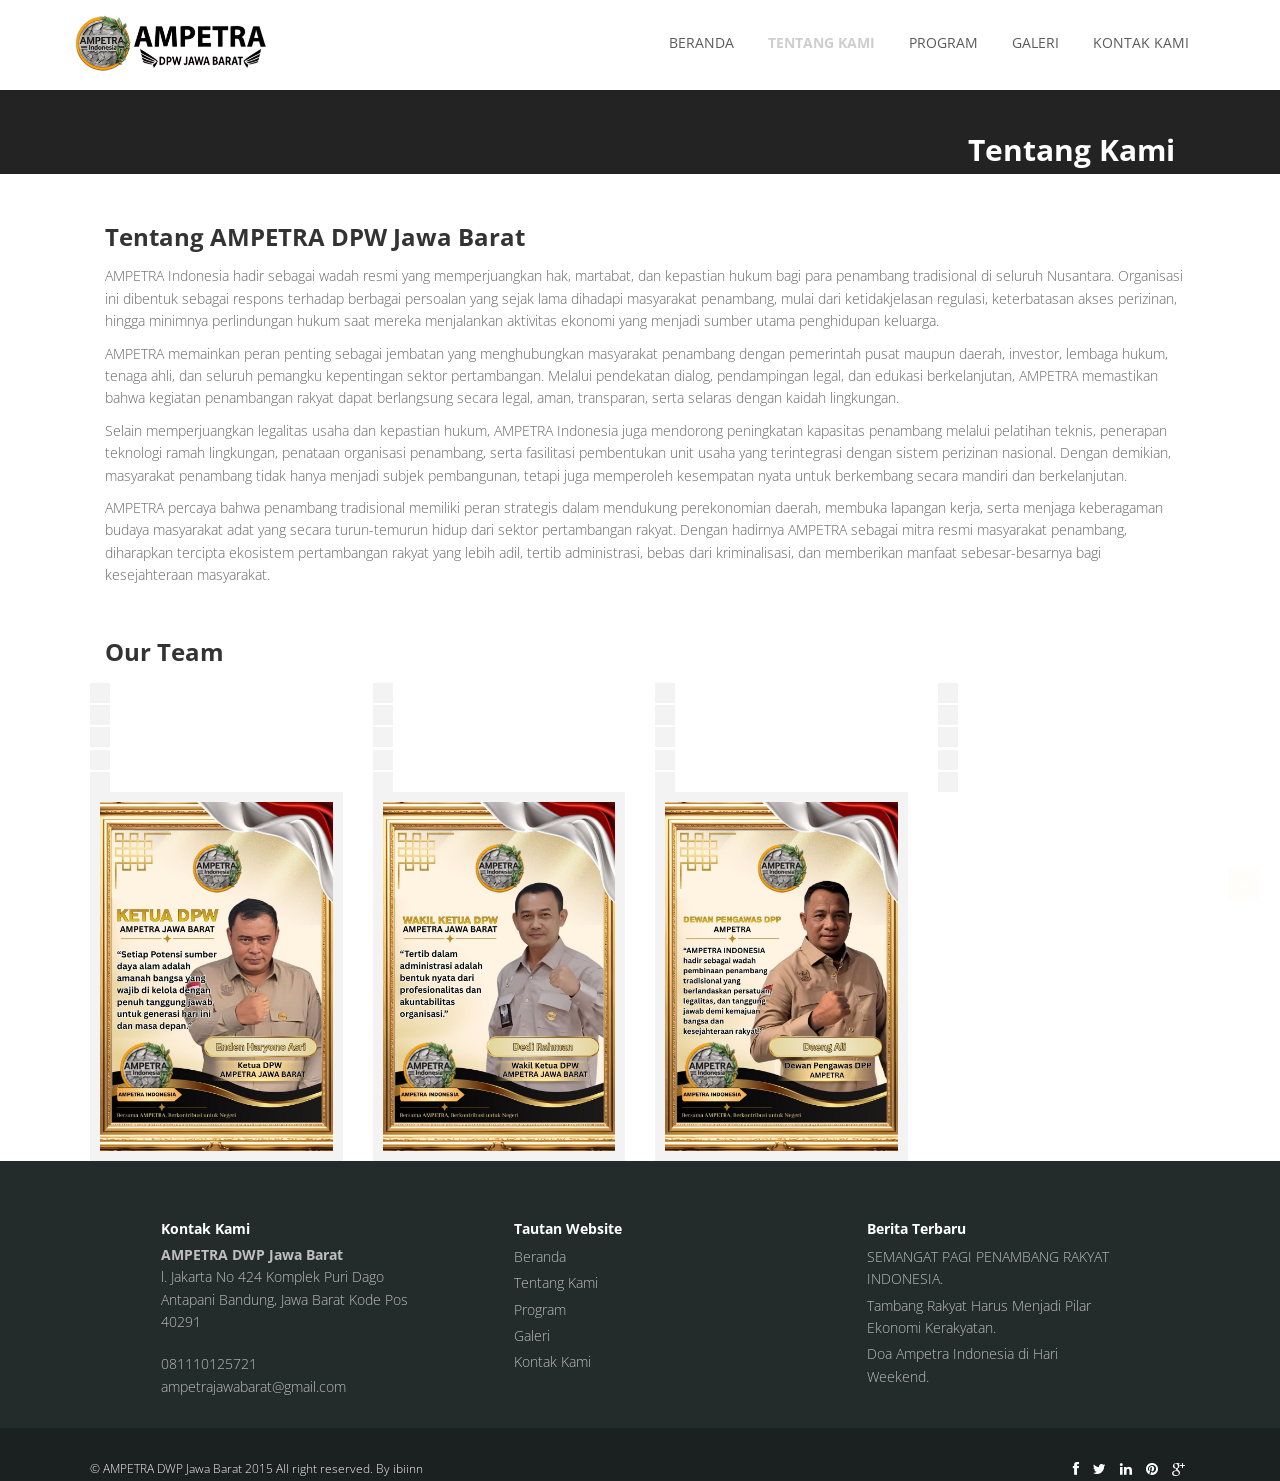
==== about.html @ cda8c980 "tes2" ====
<!DOCTYPE html>
<html lang="en">
<head>
<meta charset="utf-8">
<title>Tentang Kami - AMPETRA DPW Jawa Barat</title>
<meta name="viewport" content="width=device-width, initial-scale=1.0" />
<meta name="description" content="Profil, visi, misi, dan sejarah AMPETRA DPW Jawa Barat.">
<!-- css -->
<link rel="icon" type="image/png" href="img/logoHTML.png">
<link href="css/bootstrap.min.css" rel="stylesheet" />
<link href="css/fancybox/jquery.fancybox.css" rel="stylesheet">
<link href="css/jcarousel.css" rel="stylesheet" />
<link href="css/flexslider.css" rel="stylesheet" />
<link href="css/style.css" rel="stylesheet" />
 
<!-- HTML5 shim, for IE6-8 support of HTML5 elements -->
<!--[if lt IE 9]>
      <script src="http://html5shim.googlecode.com/svn/trunk/html5.js"></script>
    <![endif]-->

</head>
<body>
<div id="wrapper">

	<!-- start header -->
		<header>
        <div class="navbar navbar-default navbar-static-top">
            <div class="container">
                <div class="navbar-header">
                    <button type="button" class="navbar-toggle" data-toggle="collapse" data-target=".navbar-collapse">
                        <span class="icon-bar"></span>
                        <span class="icon-bar"></span>
                        <span class="icon-bar"></span>
                    </button>
                  <a class="navbar-brand" href="index.html"><img src="img/logo.png" class="logo" alt="logo"/></a>
                </div>
                <div class="navbar-collapse collapse ">
                    <ul class="nav navbar-nav">
                        <li><a href="index.html">Beranda</a></li> 
						<li class="active"><a href="about.html">Tentang Kami</a></li>
						<li><a href="services.html">Program</a></li>
                        <li><a href="portfolio.html">Galeri</a></li>
                        <li><a href="contact.html">Kontak Kami</a></li>
                    </ul>
                </div>
            </div>
        </div>
	</header><!-- end header -->
	<section id="inner-headline">
	<div class="container">
		<div class="row">
			<div class="col-lg-12">
				<h2 class="pageTitle">Tentang Kami</h2>
			</div>
		</div>
	</div>
	</section>
	<section id="content">
	<div class="container">
					
					<div class="about">
					
						<div class="row"> 
							<div class="col-md-12">
								<div class="about-logo">
									<h3>Tentang AMPETRA DPW Jawa Barat<span class="color"></span></h3>
									<p>AMPETRA Indonesia hadir sebagai wadah resmi yang memperjuangkan hak, martabat, dan kepastian hukum bagi para penambang tradisional di seluruh Nusantara. Organisasi ini dibentuk sebagai respons terhadap berbagai persoalan yang sejak lama dihadapi masyarakat penambang, mulai dari ketidakjelasan regulasi, keterbatasan akses perizinan, hingga minimnya perlindungan hukum saat mereka menjalankan aktivitas ekonomi yang menjadi sumber utama penghidupan keluarga.</p>
                                    <p>AMPETRA memainkan peran penting sebagai jembatan yang menghubungkan masyarakat penambang dengan pemerintah pusat maupun daerah, investor, lembaga hukum, tenaga ahli, dan seluruh pemangku kepentingan sektor pertambangan. Melalui pendekatan dialog, pendampingan legal, dan edukasi berkelanjutan, AMPETRA memastikan bahwa kegiatan penambangan rakyat dapat berlangsung secara legal, aman, transparan, serta selaras dengan kaidah lingkungan.</p>
									<p>Selain memperjuangkan legalitas usaha dan kepastian hukum, AMPETRA Indonesia juga mendorong peningkatan kapasitas penambang melalui pelatihan teknis, penerapan teknologi ramah lingkungan, penataan organisasi penambang, serta fasilitasi pembentukan unit usaha yang terintegrasi dengan sistem perizinan nasional. Dengan demikian, masyarakat penambang tidak hanya menjadi subjek pembangunan, tetapi juga memperoleh kesempatan nyata untuk berkembang secara mandiri dan berkelanjutan.</p>
                                    <p>AMPETRA percaya bahwa penambang tradisional memiliki peran strategis dalam mendukung perekonomian daerah, membuka lapangan kerja, serta menjaga keberagaman budaya masyarakat adat yang secara turun-temurun hidup dari sektor pertambangan rakyat. Dengan hadirnya AMPETRA sebagai mitra resmi masyarakat penambang, diharapkan tercipta ekosistem pertambangan rakyat yang lebih adil, tertib administrasi, bebas dari kriminalisasi, dan memberikan manfaat sebesar-besarnya bagi kesejahteraan masyarakat.</p>
									<br>
									<h3 class="">Our Team</h3>
							</div>
						</div>
						
						<hr>
						<br> 						
						 
						<br>
						<!-- Our Team starts -->
				
						<!-- Heading -->
						<div class="block-heading-six">
							
						</div>
						<br>
						
						<!-- Our team starts -->
						
						<div>
							<div class="row">
								<div class="col-md-3 col-sm-6">
									<!-- Team Member -->
									<div class="team-member">
										<!-- Image -->
										<img decoding="async" src="https://ampetra-indonesia.com/wp-content/uploads/2026/05/Pimpinan-DPP-AMPETRA-INDONESIA-1.jpeg" alt="">
									</div>
								</div>
								<div class="col-md-3 col-sm-6">
									<!-- Team Member -->
									<div class="team-member">
										<!-- Image -->
										<img decoding="async" src="https://ampetra-indonesia.com/wp-content/uploads/2026/05/Pimpinan-DPP-AMPETRA-INDONESIA-2.jpeg" alt="">
									</div>
								</div>
								<div class="col-md-3 col-sm-6">
									<!-- Team Member -->
									<div class="team-member">
										<!-- Image -->
										<img decoding="async" src="https://ampetra-indonesia.com/wp-content/uploads/2026/05/Pimpinan-DPP-AMPETRA-INDONESIA-4.jpeg" alt="">
									</div>
								</div>
								<div class="col-md-3 col-sm-6">
									<!-- Team Member -->
									<div class="team-member">
										<!-- Image -->
										<img decoding="async" src="https://ampetra-indonesia.com/wp-content/uploads/2026/05/Pimpinan-DPP-AMPETRA-INDONESIA-5.jpeg" alt="">
									</div>
								</div>
								<div class="col-md-3 col-sm-6">
									<!-- Team Member -->
									<div class="team-member">
										<!-- Image -->
										<img decoding="async" src="https://ampetra-indonesia.com/wp-content/uploads/2026/05/Pimpinan-DPP-AMPETRA-INDONESIA-5.jpeg" alt="">

									</div>
								</div>
								<div class="col-md-3 col-sm-6">
									<!-- Team Member -->
									<div class="team-member">
										<!-- Image -->
										<img decoding="async" src="https://ampetra-indonesia.com/wp-content/uploads/2026/05/Pimpinan-DPP-AMPETRA-INDONESIA-6.jpeg" alt="">

									</div>
								</div>
								<div class="col-md-3 col-sm-6">
									<!-- Team Member -->
									<div class="team-member">
										<!-- Image -->
										<img decoding="async" src="https://ampetra-indonesia.com/wp-content/uploads/2026/05/Pimpinan-DPP-AMPETRA-INDONESIA-7.jpeg" alt="">
									</div>
								</div>
								<div class="col-md-3 col-sm-6">
									<!-- Team Member -->
									<div class="team-member">
										<!-- Image -->
										<img decoding="async" src="https://ampetra-indonesia.com/wp-content/uploads/2026/05/Pimpinan-DPP-AMPETRA-INDONESIA-8.jpeg" alt="">

									</div>
								</div>
								<div class="col-md-3 col-sm-6">
									<!-- Team Member -->
									<div class="team-member">
										<!-- Image -->
										<img decoding="async" src="https://ampetra-indonesia.com/wp-content/uploads/2026/05/Pimpinan-DPP-AMPETRA-INDONESIA-9.jpeg" alt="">

									</div>
								</div>
								<div class="col-md-3 col-sm-6">
									<!-- Team Member -->
									<div class="team-member">
										<!-- Image -->
										<img decoding="async" src="https://ampetra-indonesia.com/wp-content/uploads/2026/05/Pimpinan-DPP-AMPETRA-INDONESIA-10.jpeg" alt="">

									</div>
								</div>
								<div class="col-md-3 col-sm-6">
									<!-- Team Member -->
									<div class="team-member">
										<!-- Image -->
										<img decoding="async" src="https://ampetra-indonesia.com/wp-content/uploads/2026/05/Pimpinan-DPP-AMPETRA-INDONESIA-11.jpeg" alt="">

									</div>
								</div>
								<div class="col-md-3 col-sm-6">
									<!-- Team Member -->
									<div class="team-member">
										<!-- Image -->
										<img decoding="async" src="https://ampetra-indonesia.com/wp-content/uploads/2026/05/Pimpinan-DPP-AMPETRA-INDONESIA-12.jpeg" alt="">

									</div>
								</div>
								<div class="col-md-3 col-sm-6">
									<!-- Team Member -->
									<div class="team-member">
										<!-- Image -->
										<img decoding="async" src="https://ampetra-indonesia.com/wp-content/uploads/2026/05/Pimpinan-DPP-AMPETRA-INDONESIA-13.jpeg" alt="">

									</div>
								</div>
								<div class="col-md-3 col-sm-6">
									<!-- Team Member -->
									<div class="team-member">
										<!-- Image -->
										<img decoding="async" src="https://ampetra-indonesia.com/wp-content/uploads/2026/05/Pimpinan-DPP-AMPETRA-INDONESIA-14.jpeg" alt="">

									</div>
								</div>
								<div class="col-md-3 col-sm-6">
									<!-- Team Member -->
									<div class="team-member">
										<!-- Image -->
										<img decoding="async" src="https://ampetra-indonesia.com/wp-content/uploads/2026/05/Pimpinan-DPP-AMPETRA-INDONESIA-15.jpeg" alt="">

									</div>
								</div>
								<div class="col-md-3 col-sm-6">
									<!-- Team Member -->
									<div class="team-member">
										<!-- Image -->
										<img decoding="async" src="https://ampetra-indonesia.com/wp-content/uploads/2026/05/Pimpinan-DPP-AMPETRA-INDONESIA-16.jpeg" alt="">

									</div>
								</div>
								<div class="col-md-3 col-sm-6">
									<!-- Team Member -->
									<div class="team-member">
										<!-- Image -->
										<img decoding="async" src="https://ampetra-indonesia.com/wp-content/uploads/2026/05/Pimpinan-DPP-AMPETRA-INDONESIA-17.jpeg" alt="">

									</div>
								</div>
								<div class="col-md-3 col-sm-6">
									<!-- Team Member -->
									<div class="team-member">
										<!-- Image -->
										<img decoding="async" src="https://ampetra-indonesia.com/wp-content/uploads/2026/05/Pimpinan-DPP-AMPETRA-INDONESIA-18.jpeg" alt="">

									</div>
								</div>
								<div class="col-md-3 col-sm-6">
									<!-- Team Member -->
									<div class="team-member">
										<!-- Image -->
										<img decoding="async" src="https://ampetra-indonesia.com/wp-content/uploads/2026/05/Pimpinan-DPP-AMPETRA-INDONESIA-19.jpeg" alt="">

									</div>
								</div>
								<div class="col-md-3 col-sm-6">
									<!-- Team Member -->
									<div class="team-member">
										<!-- Image -->
										<img decoding="async" src="https://ampetra-indonesia.com/wp-content/uploads/2026/05/Pimpinan-DPP-AMPETRA-INDONESIA-20.jpeg" alt="">

									</div>
								</div>
								<div class="col-md-3 col-sm-6">
									<!-- Team Member -->
									<div class="team-member">
										<!-- Image -->
										<img class="img-responsive" src="img/struktur1.jpg" alt="">
									</div>
								</div>
								<div class="col-md-3 col-sm-6">
									<!-- Team Member -->
									<div class="team-member">
										<!-- Image -->
										<img class="img-responsive" src="img/struktur2.jpg" alt="">
									</div>
								</div>
								<div class="col-md-3 col-sm-6">
									<!-- Team Member -->
									<div class="team-member">
										<!-- Image -->
										<img class="img-responsive" src="img/struktur3.jpg" alt="">
									</div>
								</div>

							</div>
						</div>
						
						<!-- Our team ends -->
					  
						
					</div>
									
				</div>
	</section>

	<footer>
	<div class="container">
		<div class="row">
			<div class="col-lg-3">
				<div class="widget">
					<h5 class="widgetheading">Kontak Kami</h5>
					<address>
						<strong>AMPETRA DWP Jawa Barat</strong><br>
						l. Jakarta No 424 Komplek Puri Dago
						Antapani Bandung, Jawa Barat
						Kode Pos 40291<br>
					</address>
					<p>
						<i class="icon-phone"></i> 081110125721 <br>
						<i class="icon-envelope-alt"></i> ampetrajawabarat@gmail.com
					</p>
				</div>
			</div>
			<div class="col-lg-3">
				<div class="widget">
					<h5 class="widgetheading">Tautan Website</h5>
					<ul class="link-list">
						<li><a href="index.html">Beranda</a></li>
						<li><a href="about.html">Tentang Kami</a></li>
						<li><a href="services.html">Program</a></li>
						<li><a href="portfolio.html">Galeri</a></li>
						<li><a href="contact.html">Kontak Kami</a></li>
					</ul>
				</div>
			</div>
			<div class="col-lg-3">
				<div class="widget">
					<h5 class="widgetheading">Berita Terbaru</h5>
					<ul class="link-list">
						<li><a href="#">SEMANGAT PAGI PENAMBANG RAKYAT INDONESIA.</a></li>
						<li><a href="#">Tambang Rakyat Harus Menjadi Pilar Ekonomi Kerakyatan.</a></li>
						<li><a href="#">Doa Ampetra Indonesia di Hari Weekend.</a></li>
					</ul>
				</div>
			</div>
		</div>
	</div>
	<div id="sub-footer">
		<div class="container">
			<div class="row">
				<div class="col-lg-6">
					<div class="copyright">
						<p>
							<span>&copy; AMPETRA DWP Jawa Barat 2015 All right reserved. By </span><a href="# Bistro="_blank">ibiinn</a>
						</p>
					</div>
				</div>
				<div class="col-lg-6">
					<ul class="social-network">
						<li><a href="#" data-placement="top" title="Facebook"><i class="fa fa-facebook"></i></a></li>
						<li><a href="#" data-placement="top" title="Twitter"><i class="fa fa-twitter"></i></a></li>
						<li><a href="#" data-placement="top" title="Linkedin"><i class="fa fa-linkedin"></i></a></li>
						<li><a href="#" data-placement="top" title="Pinterest"><i class="fa fa-pinterest"></i></a></li>
						<li><a href="#" data-placement="top" title="Google plus"><i class="fa fa-google-plus"></i></a></li>
					</ul>
				</div>
			</div>
		</div>
	</div>
	</footer>

</div>
<a href="#" class="scrollup"><i class="fa fa-angle-up active"></i></a>
<!-- javascript
    ================================================== -->
<!-- Placed at the end of the document so the pages load faster -->
<script src="js/jquery.js"></script>
<script src="js/jquery.easing.1.3.js"></script>
<script src="js/bootstrap.min.js"></script>
<script src="js/jquery.fancybox.pack.js"></script>
<script src="js/jquery.fancybox-media.js"></script> 
<script src="js/portfolio/jquery.quicksand.js"></script>
<script src="js/portfolio/setting.js"></script>
<script src="js/jquery.flexslider.js"></script>
<script src="js/animate.js"></script>
<script src="js/custom.js"></script>
</body>
</html>
---- css/style.css ----
/*
Author URI: http://webthemez.com/
Note: 
Licence under Creative Commons Attribution 3.0  
-------------------------------------------------------*/

@import url('http://fonts.googleapis.com/css?family=Noto+Serif:400,400italic,700|Open+Sans:400,600,700'); 
@import url('font-awesome.css');  
@import url('animate.css');

html,
body {
    overflow-x: hidden;
}

.jrgn {
    display: flex;
    justify-content: center;
    align-items: center;
    height: 500px;
    background-image: url('img/jargon.jpg');
    background-position: center;
    color: white;
   text-align: center;
}

.stakeholder-grid,
.tom-wrapper {
    display: flex;
    flex-wrap: wrap;
    justify-content: center;
    gap: 20px;
    margin-top: 20px;
}

/* CARD BOX */
.stakeholder-grid .media.service-box,
.tom-wrapper .media.service-box {
    background: #fff;
    border: 1px solid #e6e6e6;
    border-radius: 10px;
    padding: 25px 20px;
    text-align: center;

    /* penting biar rapi */
    width: 500px;
    min-height: 40px;

    display: flex;
    align-items: center;
    justify-content: center;

    flex-direction: column;

    box-shadow: 0 2px 8px rgba(0,0,0,0.06);
    transition: 0.25s ease;
}

/* hover halus */
.stakeholder-grid .media.service-box:hover,
.tom-wrapper .media.service-box:hover {
    transform: translateY(-6px);
    box-shadow: 0 10px 20px rgba(0,0,0,0.12);
}

.heading .aligncenter{
	margin-top: 50px;
	margin-bottom: -30px;
}

/* teks */
.media.service-box h3 {
    margin: 0px;
}

.media.service-box p {
    margin: 0;
    font-size: 14px;
    color: #666;
}

.collaboration-box {
    background: #fff;
    border: 1px solid #e6e6e6;
    border-radius: 12px;
    padding: 40px 30px;
    margin: 40px 0;
    box-shadow: 0 5px 20px rgba(0,0,0,0.08);
}

.section-title {
    text-align: center;
    margin: 30px 0 15px;
    font-size: 20px;
    font-weight: 700;
    color: #333;
}

.video {
	padding: 80px;
	display: flex;
	justify-content: center;
}

.jrgn h3{
	font-size: 50px;
	color: #ffcb6b;
	text-shadow: 0 3px 4px rgba(0, 0, 0, 0.8);
}

body {
	font-family:'Open Sans', Arial, sans-serif;
	font-size:14px;
	font-weight:300;
	line-height:1.6em;
	color:#656565;
}

a:active {
	outline:0;
}

.event .row{
	margin-bottom: 10px ;
}

.clear {
	clear:both;
}

h1,h2, h3, h4, h5, h6 {
	font-family:'Open Sans', Arial, sans-serif;
	font-weight:700;
	line-height:1.1em;
	color: #333;
	margin-bottom: 7px;
}
h3{
margin-bottom:15px;
} 
.container {
	padding:0 20px 0 20px;
	position:relative;
}

.features{
	display: flex;
	justify-content: space-around;
}

.row {

}

#wrapper{
	width:100%;
	margin:0;	
	padding:0;
}

footer .row{
	display: flex;
	justify-content: space-between;
}

.item .row, .row-fluid {
	margin-bottom: 30px;
	display: flex;
	justify-content: center;
}

.about-logo{
	padding-left: 15px;
}

.row .row,.row-fluid .row-fluid{
	/* margin-bottom:10px; */
}

.row.nomargin,.row-fluid.nomargin {
	margin-bottom:0;
}

img.img-polaroid {
	margin:0 0 20px 0;
}
.img-box {
	max-width:100%;
}

#organization {
    padding: 80px 0;
    background: #f8f8f8;
}

#organization img {
    max-height: 700px;
    width: auto;
    margin: auto;
    border-radius: 10px;
    box-shadow: 0 8px 25px rgba(0,0,0,.15);
}

.custom-arrow {
    background: none !important;
    font-size: 60px;
    color: #fbfbfb !important;
    text-shadow: none;
    opacity: 0.8;

    position: absolute;
    top: 50%;
    transform: translateY(-20%);
    width: auto;
    height: auto;
    line-height: 1;
}

.carousel-indicators {
    bottom: -40px; /* supaya tidak ketutup gambar */
}

.carousel-indicators li {
    background-color: #333;   /* warna titik */
    border: 1px solid #fff;
}

.carousel-indicators .active {
    background-color: #000;
}

#organization .btn{
	margin-top: 30px;
}

#newsCarousel {
    position: relative;
}

#newsCarousel .carousel-indicators {
    position: absolute;
    bottom: 10px;
    z-index: 10;
}

.post3 img {
    width: 100%;
    height: 350px;
    object-fit: cover;
}

.post3 p {
    min-height: 50px;
}

.wrapper .aboutUs{
	margin: 100px;
}

.aboutUs .container{
	display: flex;
	justify-content: center;
}

.aboutUs .container h2{
	text-align: center;	
}

.carousel-control.right,
.carousel-control.left {
    background: none !important;
    color: #ffffff;
    font-size: 45px;
    opacity: 1;
    text-shadow:
        0 0 5px rgba(0,0,0,0.8),
        0 0 10px rgba(0,0,0,0.6);
}

.carousel-control {
    background: none !important;
    width: 5%;
    color: #ffffff;
    text-shadow: none;
    top: 40%;
}

.carousel-control.left,
.carousel-control.right {
    background-image: none !important;
}

.carousel-control span {
    position: relative;
    top: 0;
}

.custom-arrow.left {
    left: 0px;
}

.custom-arrow.right {
    right: 0px;
}

.carousel-control.left,
.carousel-control.right {
    background-image: none !important;
}

/*  Header
==================================== */

.logo{
	width: 200px;
}

#events a{
background: #EFEFEF;
display:block;
margin: -18px 0 0;
} 

#events .btn{
	margin-top: 10px;
	margin-bottom: 30px;
	background-color: #fba301;
}

#events a:hover{
text-decoration:none;
}
header .navbar {
    margin-bottom: 0;
}

.navbar-default {
    border: none;
}

.navbar-brand {
    color: #222;
	text-transform: uppercase;
    font-size: 24px;
    font-weight: 700;
    line-height: 1em;
	letter-spacing: -1px;
    margin-top: 9px;
    padding: 0 0 0 15px;
}
	.navbar-default .navbar-brand{
	color: #000000;
	background: #ffffff;
	height: 100px;
	position: absolute;
	top: -29px;
	bottom: -40px;
	z-index: 99999999;
	padding: 20px 19px 19px 13px;
	}

/* a.navbar-brand:before {
    content: '';
    z-index: -1;
    position: absolute;
    width: 100%;
    height: 101px;
    border-left: 92px solid transparent;
    border-right: 92px solid transparent;
    border-bottom: 63px solid #000000;
    left: 0;
    bottom: -50px;
    border-radius: 50%;
    border-color: #000000;
} */
.flex-control-nav{
display:none;
}
header .navbar-collapse  ul.navbar-nav {
    float: right;
    margin-right: 0;
	margin-left: 220px;
}
header .navbar {
min-height: 70px;
padding: 18px 0;
background: #fff;
}
.home-page header .navbar-default{
    background: rgba(255, 255, 255, 1);	
    /* position: absolute; */
    width: 100%;
    position: relative;
}

header .nav li a:hover,
header .nav li a:focus,
header .nav li.active a,
header .nav li.active a:hover,
header .nav li a.dropdown-toggle:hover,
header .nav li a.dropdown-toggle:focus,
header .nav li.active ul.dropdown-menu li a:hover,
header .nav li.active ul.dropdown-menu li.active a{
    -webkit-transition: all .3s ease;
    -moz-transition: all .3s ease;
    -ms-transition: all .3s ease;
    -o-transition: all .3s ease;
    transition: all .3s ease;
}


header .navbar-default .navbar-nav > .open > a,
header .navbar-default .navbar-nav > .open > a:hover,
header .navbar-default .navbar-nav > .open > a:focus {
    -webkit-transition: all .3s ease;
    -moz-transition: all .3s ease;
    -ms-transition: all .3s ease;
    -o-transition: all .3s ease;
    transition: all .3s ease;
}


header .navbar {
    min-height: 70px; 
	
    padding: 10px 0;
}

header .navbar-nav > li  {
    padding-bottom: 12px;
    padding-top: 12px;
}

header  .navbar-nav > li > a {
    padding-bottom: 6px;
    padding-top: 5px;
    margin-left: 2px;
    line-height: 30px;
	font-weight: 700;
    -webkit-transition: all .3s ease;
    -moz-transition: all .3s ease;
    -ms-transition: all .3s ease;
    -o-transition: all .3s ease;
    transition: all .3s ease;
}


.dropdown-menu li a:hover {
    color: #fff !important;
}

header .nav .caret {
    border-bottom-color: #f5f5f5;
    border-top-color: #f5f5f5;
}
.navbar-default .navbar-nav > .active > a,
.navbar-default .navbar-nav > .active > a:hover,
.navbar-default .navbar-nav > .active > a:focus {
  background-color: #fff;
}
.navbar-default .navbar-nav > .open > a,
.navbar-default .navbar-nav > .open > a:hover,
.navbar-default .navbar-nav > .open > a:focus {
  background-color:  #fff;
}	
	

.dropdown-menu  {
    box-shadow: none;
    border-radius: 0;
	border: none;
}

.dropdown-menu li:last-child  {
	padding-bottom: 0 !important;
	margin-bottom: 0;
}

header .nav li .dropdown-menu  {
   padding: 0;
}

header .nav li .dropdown-menu li a {
   line-height: 28px;
   padding: 3px 12px;
}

/* --- menu --- */

header .navigation {
	float:right;
}

header ul.nav li {
	border:none;
	margin:0;
}

header ul.nav li a {	
	font-size: 14px;
	border:none;
	font-weight: 400;
	text-transform:uppercase;
	text-align: right;
}

header ul.nav li ul li a {	
	font-size:12px;
	border:none;
	font-weight:300;
	text-transform:uppercase;
}

.program{
	margin-bottom: 30px;
	background-color: #f9f9f9;	
}

.program img{
	margin-top: 30px;
}

.navbar .nav > li > a {
  color: #5A5A5A;
  text-shadow: none;
  border: 1px solid rgba(255, 255, 255, 0) !important;
}

.navbar .nav a:hover {
	background:none;
}

.navbar .nav > .active > a,.navbar .nav > .active > a:hover {
	background:none;
	font-weight:700;
}

.navbar .nav > .active > a:active,.navbar .nav > .active > a:focus {
	background:none;
	outline:0;
	font-weight:700;
}

.navbar .nav li .dropdown-menu {
	z-index:2000;
}

header ul.nav li ul {
	margin-top:1px;
}
header ul.nav li ul li ul {
	margin:1px 0 0 1px;
}
.dropdown-menu .dropdown i {
	position:absolute;
	right:0;
	margin-top:3px;
	padding-left:20px;
}

.navbar .nav > li > .dropdown-menu:before {
  display: inline-block;
  border-right: none;
  border-bottom: none;
  border-left: none;
  border-bottom-color: none;
  content:none;
}
.navbar-default .navbar-nav>.active>a, .navbar-default .navbar-nav>.active>a:hover, .navbar-default .navbar-nav>.active>a:focus {
color: #cecece;
}
.navbar-default .navbar-nav>li>a:hover, .navbar-default .navbar-nav>li>a:focus {
color: #cecece;
background-color: transparent;
}

ul.nav li.dropdown a {
	z-index:1000;
	display:block;
}

 select.selectmenu {
	display:none;
}
.pageTitle{
color: #fff;
margin: 30px 0 3px;
display: inline-block;
}
 
#banner{
	width: 100%;
	background:#000;
	position:relative;
	margin:0;
	padding:0;
	background: url('../img/border-bg.jpg') top left repeat-x;
	margin-top: 3px;
	/* padding-top: 12px; */
}

/*  Sliders
==================================== */
/* --- flexslider --- */
#main-slider:before {
content: '';
width: 100%;
height: 100%;
z-index: 1;
position: absolute;
}

.flex-direction-nav a{
display:none;
}

.sliders{
	height: 95%;
}

.flexslider {
	padding:0;  
	background: #fff; 
	position: relative; 
	zoom: 1;
}
.flex-direction-nav .flex-prev{
left:0px; 
}
.flex-direction-nav .flex-next{ 
right:0px;
}
.flex-caption {
	zoom: 1;
	bottom: 0; 
	background-color: rgba(16, 16, 16, 0); 
	color: #fff; margin: 0; padding: 10px 25px; 
	position: absolute; left: 0%; 
	text-align: center;
	margin: 0 auto;
	right: 0px;
	float: left;
	width: auto;
	text-align: center;
	top: 0; 
	align-items: center;
}

.flex-caption h3 {
	text-shadow: 0 2px 7px black; 
	color: #ffffff; 
	letter-spacing: 1px; 
	margin-bottom: 10px; 
	text-transform: uppercase;
	font-size: 36px;
	text-align: center; 
}

.flex-caption p {
	text-shadow: 0 2px 7px black; 
	font-size:18px;
	line-height: 30px;
	text-align: center; 
	height: 10%;
}

.skill-home{
margin-bottom:50px;
}

.aboutUs .btn{
	margin-bottom: 45px;
}

.flex-aboutUs{
	display: flex;
	justify-content: space-around;
}

.flex-caption .btn{
	width: 300px;
    position: absolute;
    bottom: 40px;   /* jarak dari bawah slider */
    left: 50%;
    transform: translateX(-50%);
}

.flex-aboutUs .text{
	height: 50%;
}

.c1{
border: #ed5441 1px solid;
background: #41EDB2;
}
.c2{
border: #24c4db 1px solid;
background: #24A3DB;
}
.c3{
border: #D81265 1px solid;
background: #F2A458;
}
.c4{
border: #609cec 1px solid;
background: #F54E81;
}
.skill-home .icons {
padding: 30px 0 0 0;
width: 100%;
height: 94px;
color: #fff;
font-size: 42px;
font-size: 38px; 
text-align: center;
-ms-border-radius: 50%;
-moz-border-radius: 50%;
-webkit-border-radius: 50%;
border-radius: 0;
display: inline-table;
border: 1px solid #C8C8C8; 
color: #D81265;
}

.flexslider .slides > li {
    position: relative;
}

.flexslider .slides > li::before {
    content: "";
    position: absolute;
    inset: 0;

	background: linear-gradient(
		to bottom,
		rgba(0,0,0,0.85),
		rgba(0,0,0,0.3),
		rgba(0,0,0,0.85)
	);

    z-index: 1;
    pointer-events: none;
}

.flex-caption {
    position: absolute;
    z-index: 2;
}

.flexslider .slides img {
    display: block;
    width: 100%;
}

.skill-home .fa{
background: rgb(255, 255, 255);
padding: 35px 0 0 0;
border-radius: 50%;
width: 105px;
height: 105px;
margin: 0 0 20px;
color: #8B8B8B;
}
.skill-home h2 {
padding-top: 20px;
font-size: 36px;
font-weight: 700;
} 
.testimonial-solid {
padding: 50px 0 60px 0;
margin: 0 0 0 0;
background: #D81265;
text-align: center;
color: #fff;
}
.testi-icon-area {
text-align: center;
position: absolute;
top: -84px;
margin: 0 auto; 
width: 100%;
color: #fff;
}
.testi-icon-area .quote {
padding: 15px 0 0 0;
margin: 0 0 0 0;
background: #ffffff;
text-align: center;
color: #D81265;
display: inline-table;
width: 70px;
height: 70px;
-ms-border-radius: 50%;
-moz-border-radius: 50%;
-webkit-border-radius: 50%;
border-radius: 50%;
font-size: 42px; 
border: 1px solid #D81265;
display: none;
}

.testi-icon-area .carousel-inner { 
margin: 20px 0;
}
.carousel-indicators {
bottom: -30px;
}
.text-center img {
margin: auto;
}
.aboutUs{
padding:40px 0 0;
background: #212121;
color: #fff;
}
.aboutUs h2, .aboutUs h4{
color:#fff;
line-height: 22px;
font-weight: 600;
}
.aboutUs h5{
color:#fff;
line-height: 18px;
font-weight: 400;
}
.aboutUs .row{
    margin-bottom: 0px;

}
img.img-center {
margin: 0 auto;
display: block;
max-width: 100%;
}

.flexslider .slides img{
	max-height: 940px;
}

/* Testimonial
----------------------------------*/
.testimonial-area {
padding: 0 0 0 0;
margin:0;
background: url(../img/low-poly01.jpg) fixed center center;
background-size: cover;
-webkit-background-size: cover;
-moz-background-size: cover;
-ms-background-size: cover;
background: red;
}
.testimonial-solid p {
color: #FFFFFF;
font-size: 16px;
line-height: 30px;
font-style: italic;
} 
section.txt-area {
	background:#fff;
	padding:50px 0 0 0;
}

/* Clients
------------------------------------ */
#clients {
  padding: 67px 0; }
  #clients .client .img {
    height: 76px;
    width: 138px;
    cursor: pointer;
    -webkit-transition: box-shadow .1s linear;
    -moz-transition: box-shadow .1s linear;
    transition: box-shadow .1s linear; }
    #clients .client .img:hover {
      cursor: pointer;
      /*box-shadow: 0px 0px 2px 0px rgb(155, 155, 155);*/
      border-radius: 8px; }
  #clients .client .client1 {
    background: url("../img/client1.png") 0 -75px; }
    #clients .client .client1:hover {
      background-position: 1px 0px; }
  #clients .client .client2 {
    background: url("../img/client2.png") 0 -75px; }
    #clients .client .client2:hover {
      background-position: -1px 0px; }
  #clients .client .client3 {
    background: url("../img/client3.png") 0 -76px; }
    #clients .client .client3:hover {
      background-position: 0px 0px; }


/* Content
==================================== */

#content {
	position:relative;
	background:#fff;
	padding: 30px 0 0px 0;
}

#content img {
	max-width:100%;
	height:auto;
	background-color: #F3F3F3;
	padding: 10px;
}
 
.cta-text {
	text-align: center;
	margin-top:10px;
}


.big-cta .cta {
	margin-top:10px;
}
 
.box {
	width: 100%;
}
.box-gray  {
	background: #f8f8f8;
	padding: 20px 20px 30px;
}
.box-gray  h4,.box-gray  i {
	margin-bottom: 20px;
}
.box-bottom {
	padding: 20px 0;
	text-align: center;
}
.box-bottom a {
	color: #fff;
	font-weight: 700;
}
.box-bottom a:hover {
	color: #eee;
	text-decoration: none;
}


/* Bottom
==================================== */

#bottom {
	background:#fcfcfc;
	padding:50px 0 0;

}
/* twitter */
#twitter-wrapper {
    text-align: center;
    width: 70%;
    margin: 0 auto;
}
#twitter em {
    font-style: normal;
    font-size: 13px;
}

#twitter em.twitterTime a {
	font-weight:600;
}

#twitter ul {
    padding: 0;
	list-style:none;
}
#twitter ul li {
    font-size: 20px;
    line-height: 1.6em;
    font-weight: 300;
    margin-bottom: 20px;
    position: relative;
    word-break: break-word;
}


/* page headline
==================================== */

#inner-headline{
position: relative;
margin: 0;
padding: 0;
/* color: #F58A2E; */
background: #232323;  margin-top: 3px;  
padding-top: 8px;
/* border: 1px solid #81C402; */
}


#inner-headline h2.pageTitle{
	color: #FFFFFF;
	padding: 5px 15px;
	text-align: right;
	display:block;
}

/* --- breadcrumbs --- */
#inner-headline ul.breadcrumb {
	margin:40px 0;
	float:left;
}

#inner-headline ul.breadcrumb li {
	margin-bottom:0;
	padding-bottom:0;
}
#inner-headline ul.breadcrumb li {
	font-size:13px;
	color:#fff;
}

#inner-headline ul.breadcrumb li i{
	color:#dedede;
}

#inner-headline ul.breadcrumb li a {
	color:#fff;
}

ul.breadcrumb li a:hover {
	text-decoration:none;
}
img{width: 100%;}
.post3 img {
margin-bottom: 20px;
max-width: 100%;
}
.post3 a:hover * {
color: #F58A2E;
}
.post3 time .year {
font: 700 24px/21px;
color: #000;
}
.post3 p {
font: 400 14px/21px "Arial", sans-serif;
color: #868686;
text-transform: uppercase;
}
#events {
padding: 40px 0 0;
}
 
/* --- search form --- */
.search{
	float:right;
	margin:35px 0 0;
	padding-bottom:0;
}

#inner-headline form.input-append {
	margin:0;
	padding:0;
}



/*  Portfolio
================================ */

.work-nav #filters {
	margin: 0;
	padding: 0;
	list-style: none;
}

.work-nav #filters li {
	margin: 0 10px 30px 0;
	padding: 0;
	float:left;
}

.work-nav #filters li a {
	color: #7F8289;
	font-size: 16px;
	display: block;	
}

.work-nav #filters li a:hover {

}

.work-nav #filters li a.selected {
	color: #DE5E60;
}

#thumbs {
	margin-bottom: 110px;
	padding: 0;
}

#thumbs li {
	list-style-type: none;
}

.item-thumbs {
	position: relative;
	overflow: hidden;
	margin-bottom: 30px;
	cursor: pointer;
}

.item-thumbs a + img {
	width: 100%;	
}

.item-thumbs .hover-wrap {
	position: absolute;
	display: block;
	width: 100%;
	height: 100%;
	
	opacity: 0;
	filter: alpha(opacity=0);
	
	-webkit-transition: all 450ms ease-out 0s;	
	   -moz-transition: all 450ms ease-out 0s;
		 -o-transition: all 450ms ease-out 0s;
		    transition: all 450ms ease-out 0s;
		   	
}

.item-thumbs:hover .hover-wrap,
.item-thumbs.active .hover-wrap {
	opacity: 1;
	filter: alpha(opacity=100);
transform: rotate(0deg) scale(0.775) skew(1deg) translate(0px);
-webkit-transform: rotate(0deg) scale(0.775) skew(1deg) translate(0px);
-moz-transform: rotate(0deg) scale(0.775) skew(1deg) translate(0px);
-o-transform: rotate(0deg) scale(0.775) skew(1deg) translate(0px);
-ms-transform: rotate(0deg) scale(0.775) skew(1deg) translate(0px);
}

.item-thumbs .hover-wrap .overlay-img {
	position: absolute;
	width: 90%;
height: 100%;
opacity: 0.80;
filter: alpha(opacity=80);

	background: #81C402;
}

.item-thumbs .hover-wrap .overlay-img-thumb {
	position: absolute;
	border-radius: 60px;
	top: 50%;
	left: 45%;
	margin: -16px 0 0 -16px;
	color: #fff;
	font-size: 32px;
	line-height: 1em;	
	opacity: 1;
	filter: alpha(opacity=100);
}
 
ul.portfolio-categ{
	margin:10px 0 30px 0;
	padding:0;
	float:left;
	list-style:none;
}

ul.portfolio-categ li{
margin-bottom: 10px; 
float: left;
list-style: none;
font-size: 13px;
font-weight: 600;
border: 1px solid #fba301;
margin-right: 15px;
}

ul.portfolio-categ li a{
	display:block;
	padding: 8px 20px;
	color: #c58000;
}
ul.portfolio-categ li.active{
}
ul.portfolio-categ li.active a{
    color: #fff;

    background: #fba301;
}
ul.portfolio-categ li.active a:hover, ul.portfolio-categ li a:hover,ul.portfolio-categ li a:focus,ul.portfolio-categ li a:active {
	text-decoration:none;
	outline:0; 
}
  #accordion-alt3 .panel-heading h4 {
font-size: 13px;
line-height: 28px;
}
.panel .panel-heading h4 {
font-weight: 400;
}
.panel-title {
margin-top: 0;
margin-bottom: 0;
font-size: 15px;
color: inherit;
}
.panel-group .panel {
margin-bottom: 0;
border-radius: 2px;
}
.panel {
margin-bottom: 18px;
background-color: #F4F4F4;
border: 1px solid rgba(125, 125, 125, 0.09);
border-radius: 2px;
-webkit-box-shadow: 0 1px 1px rgba(0,0,0,0.05);
box-shadow: 0 1px 1px rgba(0,0,0,0.05);
}
#accordion-alt3 .panel-heading h4 a i {
font-size: 13px;
line-height: 18px;
width: 18px;
height: 18px;
margin-right: 5px;
color: #fff;
text-align: center;
border-radius: 50%;
margin-left: 6px;
background: #F58A2E;
}  
.progress.pb-sm {
height: 6px!important;
}
.progress {
box-shadow: inset 0 0 2px rgba(0,0,0,.1);
}
.progress {
overflow: hidden;
height: 18px;
margin-bottom: 18px;
background-color: #f5f5f5;
border-radius: 2px;
-webkit-box-shadow: inset 0 1px 2px rgba(0,0,0,0.1);
box-shadow: inset 0 1px 2px rgba(0,0,0,0.1);
}
.progress .progress-bar.progress-bar-red {
background: #ed5441;
} 
.progress .progress-bar.progress-bar-green {
background: #51d466;
}
.progress .progress-bar.progress-bar-lblue {
background: #32c8de;
}
/* --- portfolio detail --- */
.top-wrapper {
	margin-bottom:20px;
}
.info-blocks {
margin-bottom: 15px;
}
.info-blocks i.icon-info-blocks {
float: left;
color: #fba301;
font-size: 30px;
min-width: 50px;
margin-top: 2px;
text-align: center;
background-color: #F1F1F1;
padding: 15px 20px;
}
.info-blocks .info-blocks-in {
padding: 0 10px;
overflow: hidden;
}
.info-blocks .info-blocks-in h3 {
color: #555;
font-size: 20px;
line-height: 28px;
margin:0px;
}
.info-blocks .info-blocks-in p {
font-size: 14px;
}
  
blockquote {
	font-size:16px;
	font-weight:400;
	font-family:'Noto Serif', serif;
	font-style:italic;
	padding-left:0;
	color:#a2a2a2;
	line-height:1.6em;
	border:none;
}

blockquote cite 							{ display:block; font-size:12px; color:#666; margin-top:10px; }
blockquote cite:before 					{ content:"\2014 \0020"; }
blockquote cite a,
blockquote cite a:visited,
blockquote cite a:visited 				{ color:#555; }

/* --- pullquotes --- */

.pullquote-left {
	display:block;
	color:#a2a2a2;
	font-family:'Noto Serif', serif;
	font-size:14px;
	line-height:1.6em;
	padding-left:20px;
}

.pullquote-right {
	display:block;
	color:#a2a2a2;
	font-family:'Noto Serif', serif;
	font-size:14px;
	line-height:1.6em;
	padding-right:20px;
}

/* --- button --- */
.btn{text-align: center;
background: #fba301;
color: #FFF;
border-radius: 10px;padding: 12px 22px;border: 0;}
.btn-theme {
	color: #fff;
	background: rgba(245, 138, 46, 1);
	border: 0;
	padding: 12px 30px;
	font-weight: bold;
}
.btn-theme:hover {
	color: rgba(216, 18, 101, 1);
	background:#fff;
}

/* --- list style --- */

ul.general {
	list-style:none;
	margin-left:0;
}

ul.link-list{
	margin:0;
	padding:0;
	list-style:none;
}

ul.link-list li{
	margin:0;
	padding:2px 0 2px 0;
	list-style:none;
}
footer{
background:#000;
}
footer ul.link-list li a{
	color: #BFBFBF;
}
footer ul.link-list li a:hover {
	color:#eee;
}
/* --- Heading style --- */

h4.heading {
	font-weight:700;
}

.heading { margin-bottom: 30px; }

.heading {
	position: relative;
	
}


.widgetheading {
	width:100%;

	padding:0;
}

#bottom .widgetheading {
	position: relative;
	border-bottom: #e6e6e6 1px solid;
	padding-bottom: 9px;
}

aside .widgetheading {
	position: relative;
	border-bottom: #e9e9e9 1px solid;
	padding-bottom: 9px;
}

footer .widgetheading {
	position: relative;
}

footer .widget .social-network {
	position:relative;
}


#bottom .widget .widgetheading span, aside .widget .widgetheading span, footer .widget .widgetheading span {	
	position: absolute;
	width: 60px;
	height: 1px;
	bottom: -1px;
	right:0;

}
.box-area{
padding: 0 0;
padding-top: 16px;
padding: 10px 15px;
background: #EDEDED;
text-align: left;
}
/* --- Map --- */
.map{
	position:relative;
	margin-top:-50px;
	margin-bottom:40px;
}

.map iframe{
	width:100%;
	height:450px;
	border:none;
}

.map-grid iframe{
	width:100%;
	height:350px;
	border:none;
	margin:0 0 -5px 0;
	padding:0;
}

 
ul.team-detail{
	margin:-10px 0 0 0;
	padding:0;
	list-style:none;
}

ul.team-detail li{
	border-bottom:1px dotted #e9e9e9;
	margin:0 0 15px 0;
	padding:0 0 15px 0;
	list-style:none;
}

ul.team-detail li label {
	font-size:13px;
}

ul.team-detail li h4, ul.team-detail li label{
	margin-bottom:0;
}

ul.team-detail li ul.social-network {
	border:none;
	margin:0;
	padding:0;
}

ul.team-detail li ul.social-network li {
	border:none;	
	margin:0;
}
ul.team-detail li ul.social-network li i {
	margin:0;
}

 
.pricing-title{
	background:#fff;
	text-align:center;
	padding:10px 0 10px 0;
}

.pricing-title h3{
	font-weight:600;
	margin-bottom:0;
}

.pricing-offer{
	background: #fcfcfc;
	text-align: center;
	padding:40px 0 40px 0;
	font-size:18px;
	border-top:1px solid #e6e6e6;
	border-bottom:1px solid #e6e6e6;
}

.pricing-box.activeItem .pricing-offer{
	color:#fff;
}

.pricing-offer strong{
	font-size:78px;
	line-height:89px;
}

.pricing-offer sup{
	font-size:28px;
}

.pricing-container{
	background: #fff;
	text-align:center;
	font-size:14px;
}

.pricing-container strong{
color:#353535;
}

.pricing-container ul{
	list-style:none;
	padding:0;
	margin:0;
}

.pricing-container ul li{
	border-bottom: 1px solid #CFCFCF;
list-style: none;
padding: 15px 0 15px 0;
margin: 0 0 0 0;
color: #222;
}

.pricing-action{
	margin:0;
	background: #fcfcfc;
	text-align:center;
	padding:20px 0 30px 0;
}

.pricing-wrapp{
	margin:0 auto;
	width:100%;
	background:#fd0000;
}
 .pricing-box-item {
border: 1px solid #e6e6e6;
	
background: #FFFFFF;
	position:relative;
	margin:0 0 20px 0;
	padding:0;
  -webkit-box-shadow: 0 2px 0 rgba(0,0,0,0.03);
  -moz-box-shadow: 0 2px 0 rgba(0,0,0,0.03);
  box-shadow: 0 2px 0 rgba(0,0,0,0.03);
  -webkit-box-sizing: border-box;
  -moz-box-sizing: border-box;
  box-sizing: border-box;
}

.pricing-box-item .pricing-heading {
	text-align: center;
	padding:0px 0 0px 0;
	display:block;
}
.pricing-box-item.activeItem .pricing-heading {
	text-align: center;
	padding:0px 0 1px 0;
	border-bottom:none;
	display:block;
	color:#fff;
}
/* .pricing-box-item.activeItem .pricing-heading h3 {
	 
} */

.pricing-box-item .pricing-heading h3 strong {
	font-size:28px;
	font-weight:700;
	letter-spacing:-1px;
}
.pricing-box-item .pricing-heading h3 {
	font-size: 45px;
	font-weight: normal;
	letter-spacing:-1px;
	color: #0ACCCE;
}

.pricing-box-item .pricing-terms {
	text-align: center;
	background: #FFFFFF;
	display: block;
	overflow: hidden;
	padding: 11px 0 5px; 
}

.pricing-box-item .pricing-terms  h6 {
	margin-top:10px;
	color: #092F2F;
	font-size: 27px;
	font-weight: normal;
	padding: 8px 0 10px;
}

.pricing-box-item .icon .price-circled {
    margin: 10px 10px 10px 0;
    display: inline-block !important;
    text-align: center !important;
    color: #fff;
    width: 68px;
    height: 68px;
	padding:12px;
    font-size: 16px;
	font-weight:700;
    line-height: 68px;
    text-shadow:none;
    cursor: pointer;
    background-color: #888;
    border-radius: 64px;
    -moz-border-radius: 64px;
    -webkit-border-radius: 64px;
}

.pricing-box-item  .pricing-action{
	margin:0;
	text-align:center;
	padding:30px 0 30px 0;
}
 
/* ===== Widgets ===== */

/* --- flickr --- */
.widget .flickr_badge {
	width:100%;
}
.widget .flickr_badge img { margin: 0 9px 20px 0; }

footer .widget .flickr_badge {
    width: 100%;
}
footer .widget .flickr_badge img {
    margin: 0 9px 20px 0;
}

.flickr_badge img {
    width: 50px;
    height: 50px;
    float: left;
	margin: 0 9px 20px 0;
}
 
/* --- Recent post widget --- */

.recent-post{
	margin:20px 0 0 0;
	padding:0;
	line-height:18px;
}

.recent-post h5 a:hover {
	text-decoration:none;
}

.recent-post .text h5 a {
	color:#353535;
}

  
footer{
	padding:50px 0 0 0;
	color: #BFBFBF;
	background: #232B2B;
}

footer a {
	color:#fff;
}

footer a:hover {
	color:#eee;
}

footer h1, footer h2, footer h3, footer h4, footer h5, footer h6{
	color:#fff;
}

footer address {
	line-height:1.6em;
}

footer h5 a:hover, footer a:hover {
	text-decoration:none;
}

ul.social-network {
	list-style:none;
	margin:0;
}

ul.social-network li {
	display:inline;
	margin: 0 5px;
}

#sub-footer{
	text-shadow:none;
	color: #3A3A3A;
	padding:0;
	padding-top:30px;
	margin:20px 0 0 0;
	background: #1B2121;
}

#sub-footer p{
	margin:0;
	padding:0;
}

#sub-footer span{
	color:#f5f5f5;
}

.copyright {
	text-align:left;
	font-size:12px;
}

#sub-footer ul.social-network {
	float:right;
}

  

/* scroll to top */
.scrollup{
    position:fixed;
	width:32px;
	height:32px;
    bottom:0px;
    right:20px;
	
    background: #fba301;
	
}

a.scrollup {
	outline:0;
	text-align: center;
}

a.scrollup:hover,a.scrollup:active,a.scrollup:focus {
	opacity:1;
	text-decoration:none;
}
a.scrollup i {
	margin-top: 10px;
	color: #fff;
}
a.scrollup i:hover {
	text-decoration:none;
}



 
.absolute{
	position:absolute;
}

.relative{
	position:relative;
}

.aligncenter{
	text-align:center;
}

.aligncenter span{
	margin-left:0;
}

.floatright {
	float:right;
}

.floatleft {
	float:left;
}

.floatnone {
	float:none;
}

.aboutUs .aligncenter {
	text-align:left;
}
 
img.pull-left, .align-left{
	float:left;
	margin:0 15px 15px 0;
}

.widget img.pull-left {
	float:left;
	margin:0 15px 15px 0;
}

img.pull-right, .align-right {
	float:right;
	margin:0 0 15px 15px;
}

article img.pull-left, article .align-left{
	float:left;
	margin:5px 15px 15px 0;
}

article img.pull-right, article .align-right{
	float:right;
	margin:5px 0 15px 15px;
}
 /* ============================= */ */

.clear-marginbot{
	margin-bottom:0;
}

.marginbot10{
	margin-bottom:10px;
}
.marginbot20{
	margin-bottom:20px;
}
.marginbot30{
	margin-bottom:30px;
}
.marginbot40{
	margin-bottom:40px;
}

.clear-margintop{
	margin-top:0;
}

.margintop10{
	margin-top:10px;
}

.margintop20{
	margin-top:20px;
}

.margintop30{
	margin-top:30px;
}

.margintop40{
	margin-top:40px;
}
.navbar-default .navbar-brand:hover, .navbar-default .navbar-brand:focus {
  color: #5e5e5e;
  background-color: transparent;
}
.features .media.service-box {
  margin: 0px 0 25px;
  background: transparent;
  border: 0px;
}
.media.service-box {
  margin: 25px 0 36px;
  padding: 20px 15px 10px;
  background: #FFFFFF;
  overflow: hidden;
  border-bottom: 2px solid #E0E0E0;
}
.media:Genius-child {
  margin-top: 0;
}
.media {
  margin-top: 15px;
}
.features .media.service-box img{
background: #FFFFFF;
width: 100%;
}
.features .media.service-box .pull-left > i {
  color: #81c402;
  /* border: 4px solid #fff; */
}
.media.service-box .pull-left > i {
  font-size: 59px;
  /* height: 63px; */
  /* line-height: 64px; */
  text-align: center;
  width: 90px;
  color: #19BD9B;
  /* background: #fff; */
  /* box-shadow: inset 0 0 0 1px #d7d7d7; */
  /* -webkit-box-shadow: inset 0 0 0 1px #d7d7d7; */
  transition: background-color 400ms, background-color 400ms;
  position: relative;
  border-bottom: 0;
  padding: 14px;
  margin: 0;
  position: relative;
}
.list2 {
	margin: 0;
	padding: 0 0 14px 0;
	list-style: none;
}
.list2 li {
	font-size: 14px;
	line-height: 1.428571429;
	margin: 0 0 6px 0;
	position: relative;
}
.list2 li a { 
	color: #555555;
	-webkit-transition: all 0.25s;
	-o-transition: all 0.25s;
	transition: all 0.25s;
}
.list2 li a:hover {
	color: #f2a23a;
}
.list2 li:before {
	content: "\f0a9";
	font-family: FontAwesome;
	margin-right: 6px;
	/* color: #f2a23a; */
	font-size: 14px;
	line-height: 30px;
	font-size: 16px;
	border-radius: 0;
}
.fancybox-title-inside-wrap {
  padding: 3px 30px 6px;
  background: #61B331;
}
.fancybox-nav span { 
  background: transparent;
}

/*-------Contact---------*/
.contact input{
  background: #fff;
  border: solid 1px #ddd;
  color: #000;
  padding: 15px 30px;
  margin-right: 3%;
  margin-bottom: 30px;
  outline: none;
}

.contact.noMarr input{
  margin-right: 0px;
}

.contact textarea{
  background: #fff;
  color: #000;
  border: solid 1px #ddd;
  padding: 15px 30px;
  margin-bottom: 40px;
  outline: none;
  height: 150px;
} 
.contact .submit {
  background: #fba301; 
  color: #fff;
  font-size: 16px;
  font-weight: 400;
  text-align: center;
  margin: 0px;
  border: none !important;
  border-radius: 10px;
  float: left; 
  margin-right: 33px;
  margin-bottom: 15px;
}
.contact .submit:hover {
  background: #81C402;
}

.done {
  display: none;
}

.error input,input.error,.error textarea,textarea.error {
  background-color: #ffffff;
  border: 1px solid red !Important;
  -webkit-transition: border linear 0.2s,box-shadow linear 0.2s;
  -moz-transition: border linear 0.2s,box-shadow linear 0.2s;
  -o-transition: border linear 0.2s,box-shadow linear 0.2s;
  transition: border linear 0.2s,box-shadow linear 0.2s;
}


/*  Media queries 
============================= */

@media (min-width: 768px) and (max-width: 979px) {

	a.detail{
		background:none;
		width:100%;
	}

	.item .row, .row-fluid {
		margin-bottom: 30px;
		display: flex;
		justify-content: center;
		flex-direction: column;
	}

	.flex-caption .btn {
    width: 200px;
    position: absolute;
    bottom: 30px;
    left: 50%;
    transform: translateX(-50%);
}

	
	footer .widget form  input#appendedInputButton {
		  display: block;
		  width: 91%;
		  -webkit-border-radius: 4px 4px 4px 4px;
			 -moz-border-radius: 4px 4px 4px 4px;
				  border-radius: 4px 4px 4px 4px;
	}
	
	footer .widget form  .input-append .btn {
		  display: block;
		  width: 100%;
		  padding-right: 0;
		  padding-left: 0;
		  -webkit-box-sizing: border-box;
			 -moz-box-sizing: border-box;
				  box-sizing: border-box;
				  margin-top:10px;
	}

	ul.related-folio li{
		width:156px;
		margin:0 20px 0 0;
	}	
}

@media (max-width: 767px) {
.navbar-default .navbar-collapse {
  border-color: none;
  background: #F58A2E;
}

	.item .row, .row-fluid {
		margin-bottom: 30px;
		display: flex;
		justify-content: center;
		flex-direction: column;
	}

.navbar-default .navbar-toggle .icon-bar {
background-color: #FFF;
border-radius: 0;
}
.navbar-default .navbar-nav>li>a:hover, .navbar-default .navbar-nav>li>a:focus {
  color: #FFFFFF;
  background-color: transparent;
}
.navbar-default .navbar-toggle:hover, .navbar-default .navbar-toggle:focus {
  background-color: #40250B;
}
.navbar-default .navbar-collapse, .navbar-default .navbar-form {
border-color: rgba(255, 255, 255, 0.58);
margin-top: 15px;
}
.navbar-toggle { 
  background-color: rgb(245, 138, 46);
  background-image: none;
  border: 0;
  border-radius: 0;
}
  body {
    padding-right: 0;
    padding-left: 0;
  }
	.navbar-brand {
		margin-top: 10px;
		border-bottom: none;
	}
	.navbar-header {
		margin-top: 20px;
		border-bottom: none;
	}
	
	.navbar-nav {
		border-top: none;
		float: none;
		width: 100%;
	}
.navbar .nav > li > a { 
color:#fff;
}
.navbar .nav > .active > a, .navbar .nav > .active > a:hover {
background: none;
font-weight: 700;
color: #FFFFFF;
}
	header .navbar-nav > li {
padding-bottom: 2px;
padding-top: 3px;
}
	header .nav li .dropdown-menu  {
		margin-top: 0;
	}

	.dropdown-menu {
	  position: absolute;
	  top: 0;
	  left: 40px;
	  z-index: 1000;
	  display: none;
	  float: left;
	  min-width: 160px;
	  padding: 5px 0;
	  margin: 2px 0 0;
	  font-size: 13px;
	  list-style: none;
	  background-color: #fff;
	  background-clip: padding-box;
	  border: 1px solid #f5f5f5;
	  border: 1px solid rgba(0, 0, 0, .15);
	  border-radius: 0;
	  -webkit-box-shadow: 0 6px 12px rgba(0, 0, 0, .175);
			  box-shadow: 0 6px 12px rgba(0, 0, 0, .175);
	}
	

li.active {
  border: none;
  overflow: hidden;
}

	
	.box {
		border-bottom:1px solid #e9e9e9;
		padding-bottom:20px;
	}

	.flexslider .slide-caption {
		width: 90%; 
		padding: 2%; 
		position: absolute; 
		left: 0; 
		bottom: -40px; 
	}

	.flexslider .slides .sliders input {
		width: auto;
		max-width: 100%;
	}

	#inner-headline .breadcrumb {
		float:left;
		clear:both;
		width:100%;
	}

	.breadcrumb > li {
		font-size:13px;
	}

	
	ul.portfolio li article a i.icon-48{
		width:20px;
		height:20px;
		font-size:16px;
		line-height:20px;
	}


	.left-sidebar{
		border-right:none;
		padding:0 0 0 0;
		border-bottom: 1px dotted #e6e6e6;
		padding-bottom:10px;
		margin-bottom:40px;
	}
	
	.right-sidebar{
		margin-top:30px;
		border-left:none;
		padding:0 0 0 0;
	}
	
	
	footer .col-lg-1, footer .col-lg-2, footer .col-lg-3, footer .col-lg-4, footer .col-lg-5, footer .col-lg-6, 
	footer .col-lg-7, footer .col-lg-8, footer .col-lg-9, footer .col-lg-10, footer .col-lg-11, footer .col-lg-12{
		margin-bottom:20px;
	}

	#sub-footer ul.social-network {
		float:left;
	}
	
	 .flex-caption {
        left: 0;
        right: 0;
        width: 100%;
		display: flex;
		padding: 0px 20px;
		align-items: center;
		justify-content: center;
    }


    .flex-caption h3 {
		margin-top: 10px;
        font-size: 18px;
        line-height: 22px;
		margin-top: 0px;
		margin-bottom: 10px;

    }

    .flex-caption p {
        font-size: 13px;
        line-height: 18px;
		margin-bottom: 10px;
    }

		.flex-caption .btn {
		width: 250px;
		position: absolute;
		bottom: 10px;
		left: 50%;
		transform: translateX(-50%);
	}

	.aboutUs img {
        width: 100%;
        margin-bottom: 40px;
    }
	
  [class*="span"] {
		margin-bottom:20px;
  }

}

@media (max-width: 480px) {
	.bottom-article a.pull-right {
		float:left;
		margin-top:20px;
	}

	.item .row, .row-fluid {
		margin-bottom: 30px;
		display: flex;
		justify-content: center;
		flex-direction: column;
	}

	.search{
		float:left;
	}

	.flexslider .flex-caption {
        display:flex;
		align-items: center;
    }

    .flex-caption h3 {
		margin-top: 0px;
        font-size: 18px;
        line-height: 22px;
		margin-top: 0px;
		margin-bottom: 0px;

    }

    .flex-caption p {
        font-size: 9px;
        line-height: 18px;
		margin-bottom: 10px;
    }
	
	.cta-text {
		margin:0 auto;
		text-align:center;	
	}
	
	ul.portfolio li article a i{
		width:20px;
		height:20px;
		font-size:14px;
	}

	.flex-caption .btn {
        position: static !important;   /* ini yang penting biar gak nabrak */
        transform: none !important;
        margin-top: 10px;
        width: auto;
        display: inline-block;
    }

	.btn {
		text-align: center;
		border: 0.2px solid #383838;
		box-shadow: #000;
		background: rgba(255, 160, 52, 0.9);
		color: #FFF;
		border-radius: 10px;
		padding: 5px;
		box-shadow: 0 4px 5px rgba(0, 0, 0, 0.45);
	}

	h1, h2, h3, h4, h5, h6 {
		font-family: 'Open Sans', Arial, sans-serif;
		font-weight: 700;
		font-size: 18px;
		line-height: 1.1em;
		color: #333;
		margin-bottom: 7px;
	}

	p {
		font-size: 11px;
	}

	.features .media.service-box img {
    background: #FFFFFF;
    width: 100%;
	}

	.item .row, .row-fluid {
		margin-bottom: 10px;
	}

	section.txt-area {
		background: #fff;
		padding: 10px 0 0 0;
	}

	.jrgn h3 {
		font-size: 18px;
		color: #ffcb6b;
		text-shadow: 0 3px 4px rgba(0, 0, 0, 0.8);
	}

	.jrgn p{
		line-height: 1.3em;
		text-shadow: 0 3px 4px rgba(0, 0, 0, 0.8);
	}
	.jrgn {
		display: flex;
		justify-content: center;
		align-items: center;
		height:150px;
		background-image: url(img/jargon.jpg);
		background-position: center;
		color: white;
		text-align: center;
	}

	.aboutUs img {
		width: 100%;
		margin-bottom: 40px;
	}

	.aboutUs p{
		font-size: 12px;
	}

	.aboutUs li{
		font-size: 12px;
	}

	.aboutUs .btn {
		margin-bottom: 25px;
	}

	 .flex-caption {
        position: relative !important;
        display: flex;
        flex-direction: column;
        justify-content: center;
        align-items: center;
        text-align: center;

        width: 100%;
        padding: 10px 10px 35px; /* kasih ruang bawah buat btn */
    }

	.flex-caption .btn {
        position: static !important;   /* ini yang penting biar gak nabrak */
        transform: none !important;
        margin-top: 10px;
        width: auto;
        display: inline-block;
    }

	.flexslider .slides > li {
        position: relative;
        overflow: hidden;
    }

	.flexslider .slides > li::before {
        content: "";
        position: absolute;
        top: 0;
        left: 0;

        width: 100%;
        height: 100%;   /* ini penting: akan ikut area gambar */

        background: linear-gradient(
            to top,
            rgba(58, 58, 58, 4),
            rgba(27, 33, 33, 1),
            rgba(0,0,0,0)
        );

        z-index: 1;
        pointer-events: none;
    }

	.jrgn {
		position: relative;
		background-image: url('img/jargon.jpg');
		background-position: center;
		background-size: cover;
		color: white;
		text-align: center;
	}

	.jrgn::before {
		content: "";
		position: absolute;
		inset: 0;

		background: linear-gradient(
			to bottom,
			rgba(255, 255, 255, 1),   /* atas gelap */
			rgba(255, 255, 255, 0.2),   /* tengah */
			rgba(255, 255, 255, 1)    /* bawah gelap */
		);

		z-index: 1;
		pointer-events: none;
	}

	.jrgn > * {
		position: relative;
		z-index: 2;
	}

	#newsCarousel .col-md-4 {
        width: 100%;
        float: none;
    }

    /* supaya hanya 1 card terlihat */
    #newsCarousel .row {
        margin: 0;
    }

    .post3 {
        margin-bottom: 20px;
    }

    
}
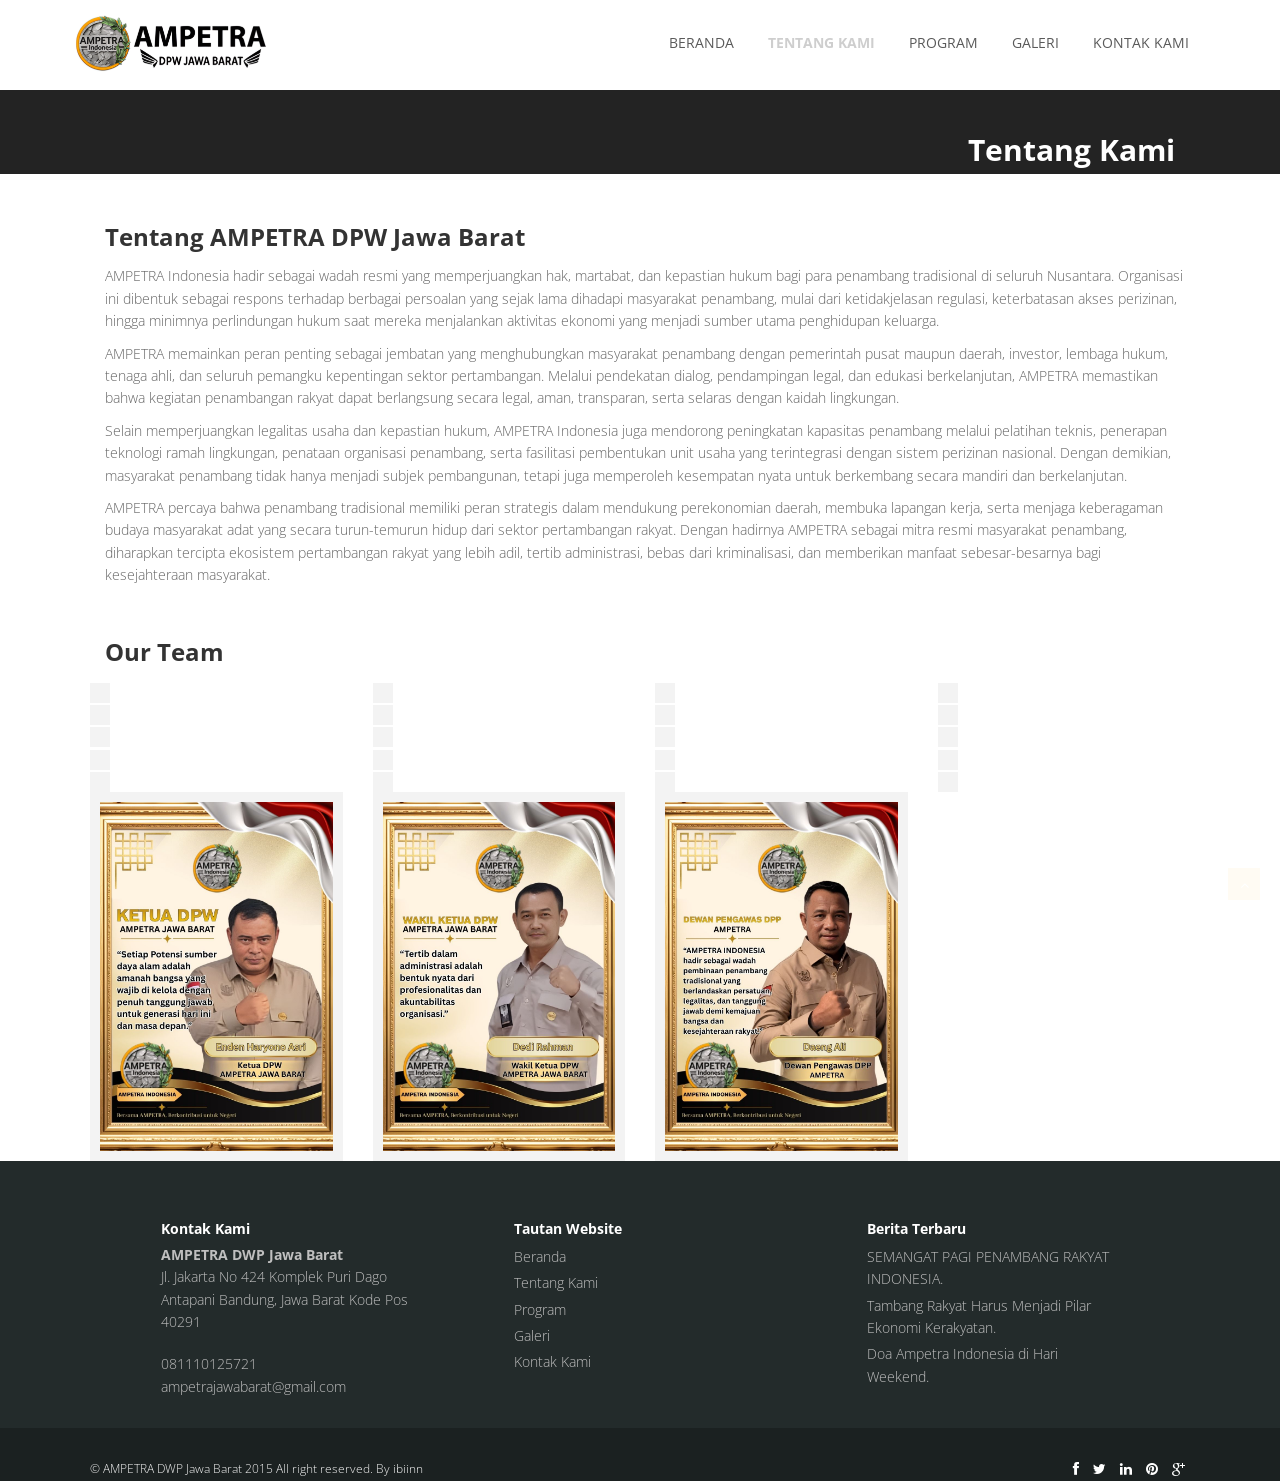
==== commit 4f75a54c: "tes2" ====
--- a/about.html
+++ b/about.html
@@ -285,7 +285,7 @@
 					<h5 class="widgetheading">Kontak Kami</h5>
 					<address>
 						<strong>AMPETRA DWP Jawa Barat</strong><br>
-						l. Jakarta No 424 Komplek Puri Dago
+						Jl. Jakarta No 424 Komplek Puri Dago
 						Antapani Bandung, Jawa Barat
 						Kode Pos 40291<br>
 					</address>
--- a/css/style.css
+++ b/css/style.css
@@ -2005,6 +2005,11 @@
 
 @media (min-width: 768px) and (max-width: 979px) {
 
+	footer .row{
+		display: flex;
+		flex-direction: column;
+	}
+
 	a.detail{
 		background:none;
 		width:100%;
@@ -2056,6 +2061,11 @@
   border-color: none;
   background: #F58A2E;
 }
+
+footer .row{
+		display: flex;
+		flex-direction: column;
+	}
 
 	.item .row, .row-fluid {
 		margin-bottom: 30px;
@@ -2259,6 +2269,11 @@
 		margin-top:20px;
 	}
 
+	footer .row{
+		display: flex;
+		flex-direction: column;
+	}
+	
 	.item .row, .row-fluid {
 		margin-bottom: 30px;
 		display: flex;
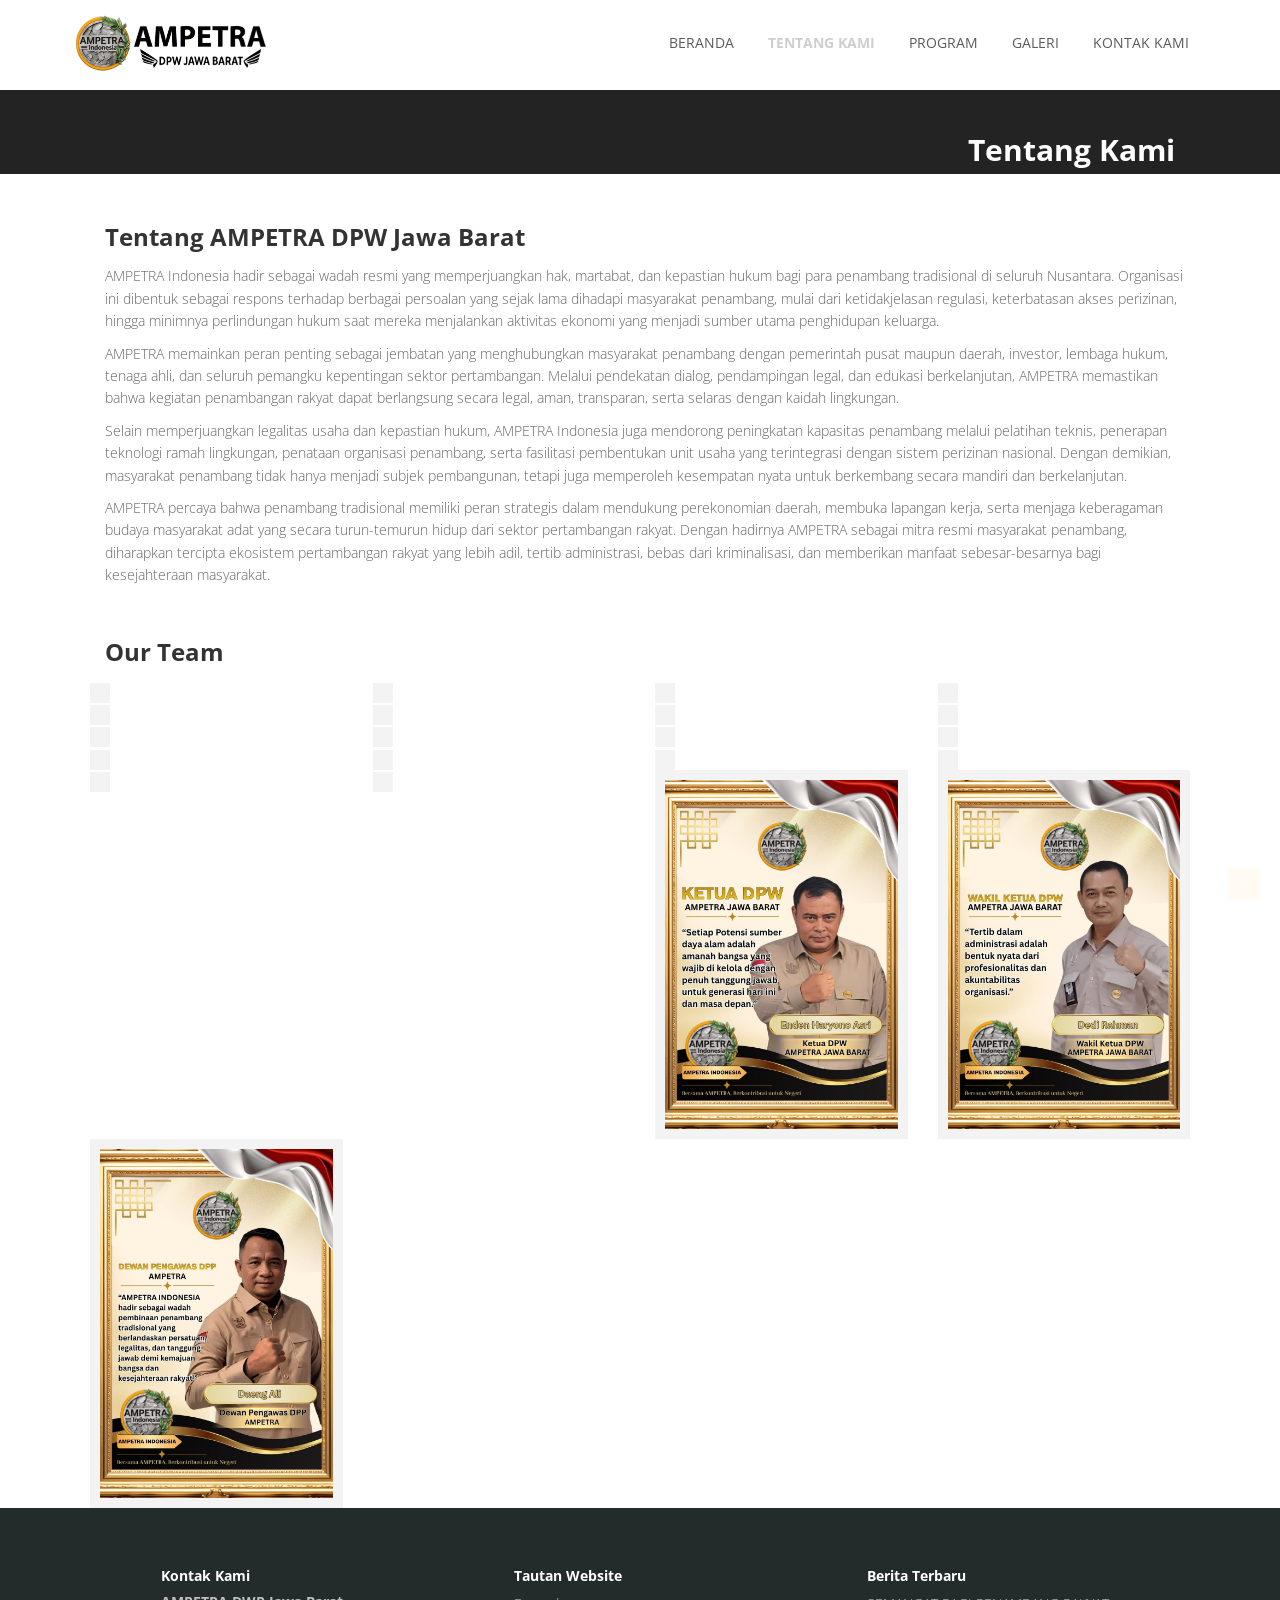
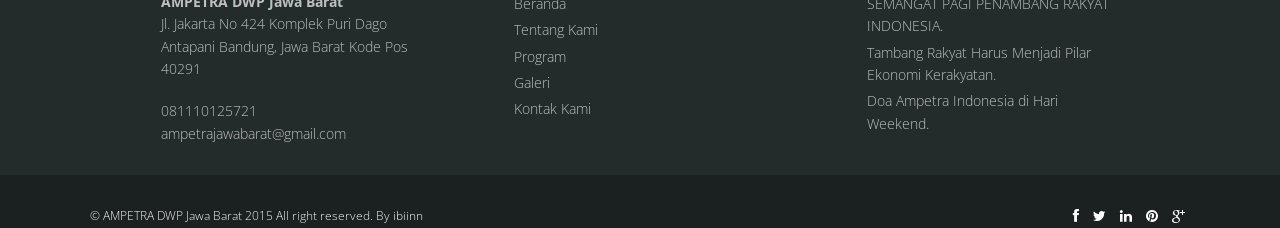
==== commit 0d70d210: "tes2" ====
--- a/about.html
+++ b/about.html
@@ -121,14 +121,6 @@
 									<!-- Team Member -->
 									<div class="team-member">
 										<!-- Image -->
-										<img decoding="async" src="https://ampetra-indonesia.com/wp-content/uploads/2026/05/Pimpinan-DPP-AMPETRA-INDONESIA-5.jpeg" alt="">
-
-									</div>
-								</div>
-								<div class="col-md-3 col-sm-6">
-									<!-- Team Member -->
-									<div class="team-member">
-										<!-- Image -->
 										<img decoding="async" src="https://ampetra-indonesia.com/wp-content/uploads/2026/05/Pimpinan-DPP-AMPETRA-INDONESIA-6.jpeg" alt="">
 
 									</div>
@@ -209,14 +201,6 @@
 									<div class="team-member">
 										<!-- Image -->
 										<img decoding="async" src="https://ampetra-indonesia.com/wp-content/uploads/2026/05/Pimpinan-DPP-AMPETRA-INDONESIA-16.jpeg" alt="">
-
-									</div>
-								</div>
-								<div class="col-md-3 col-sm-6">
-									<!-- Team Member -->
-									<div class="team-member">
-										<!-- Image -->
-										<img decoding="async" src="https://ampetra-indonesia.com/wp-content/uploads/2026/05/Pimpinan-DPP-AMPETRA-INDONESIA-17.jpeg" alt="">
 
 									</div>
 								</div>
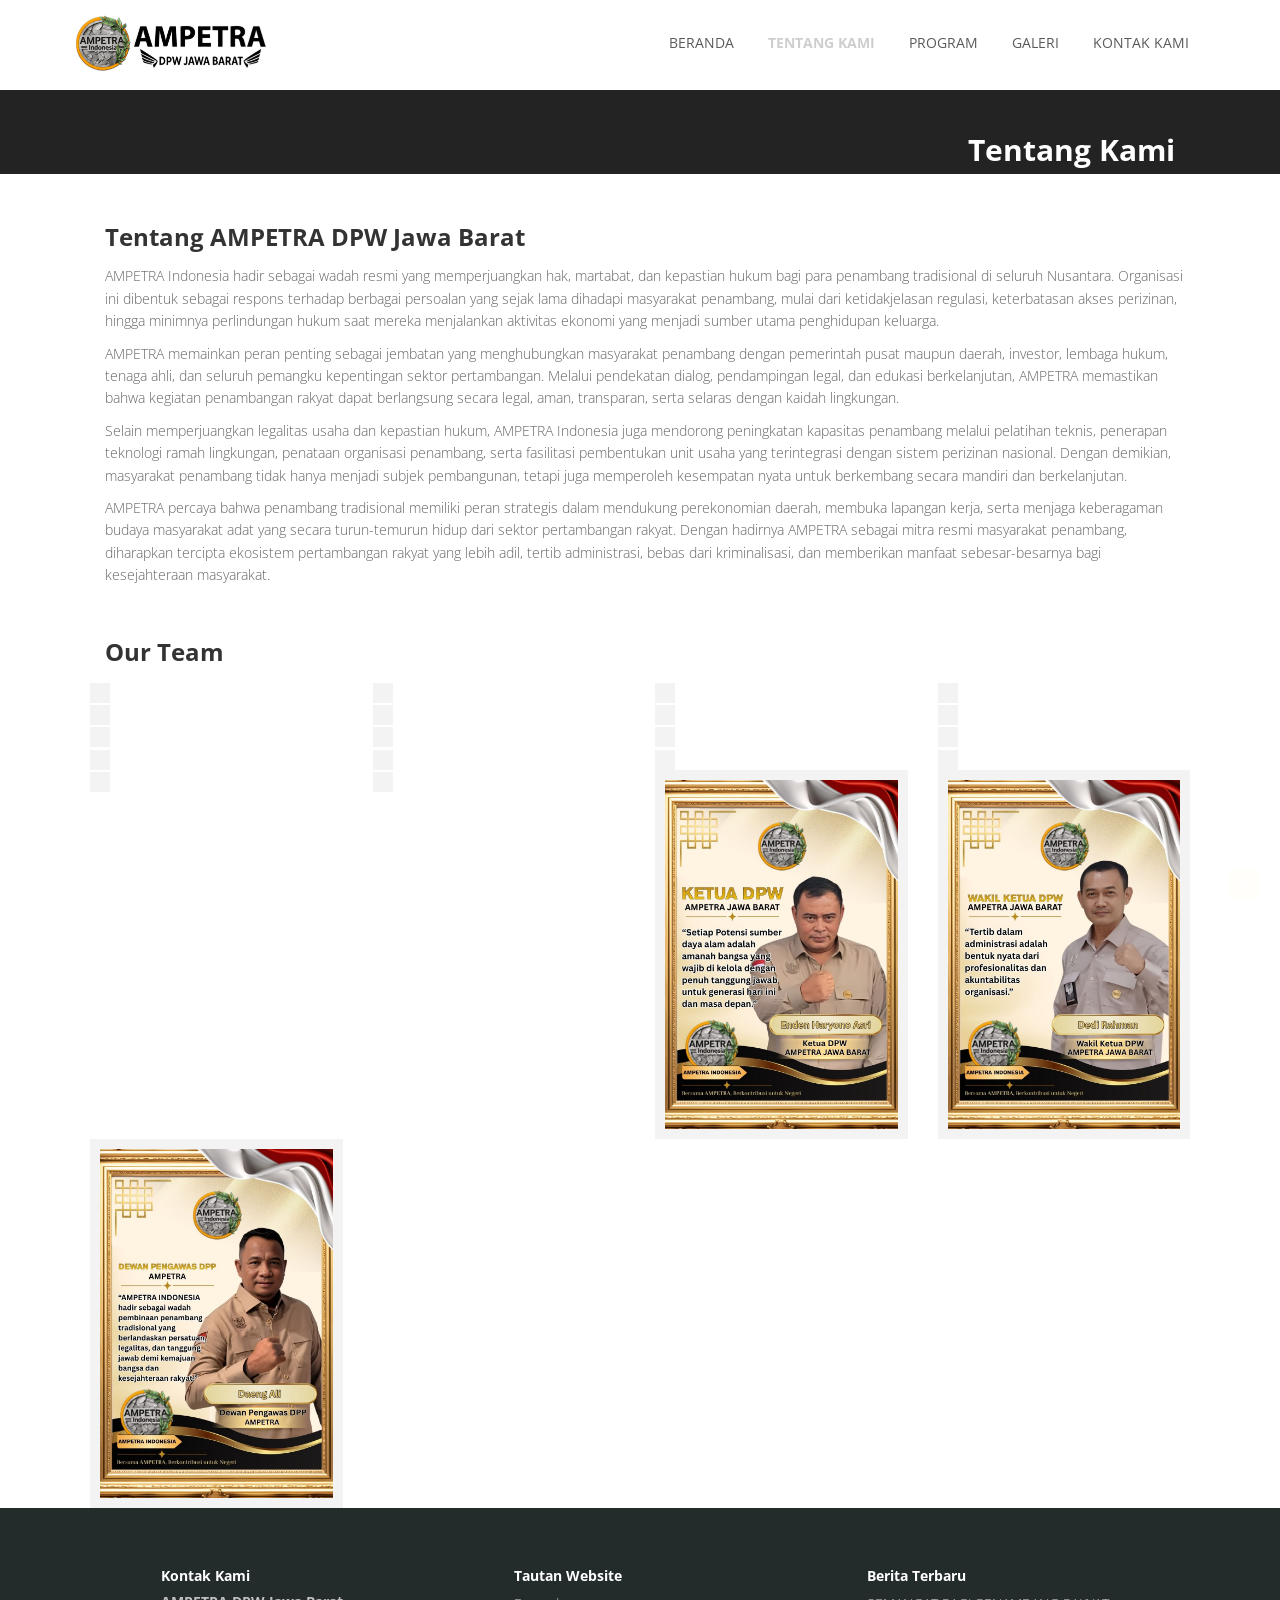
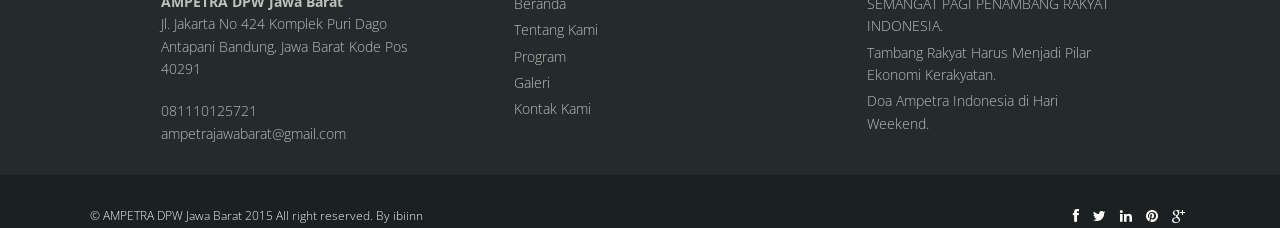
==== commit c423eac7: "tes2" ====
--- a/about.html
+++ b/about.html
@@ -268,7 +268,7 @@
 				<div class="widget">
 					<h5 class="widgetheading">Kontak Kami</h5>
 					<address>
-						<strong>AMPETRA DWP Jawa Barat</strong><br>
+						<strong>AMPETRA DPW Jawa Barat</strong><br>
 						Jl. Jakarta No 424 Komplek Puri Dago
 						Antapani Bandung, Jawa Barat
 						Kode Pos 40291<br>
@@ -309,7 +309,7 @@
 				<div class="col-lg-6">
 					<div class="copyright">
 						<p>
-							<span>&copy; AMPETRA DWP Jawa Barat 2015 All right reserved. By </span><a href="# Bistro="_blank">ibiinn</a>
+							<span>&copy; AMPETRA DPW Jawa Barat 2015 All right reserved. By </span><a href="# Bistro="_blank">ibiinn</a>
 						</p>
 					</div>
 				</div>
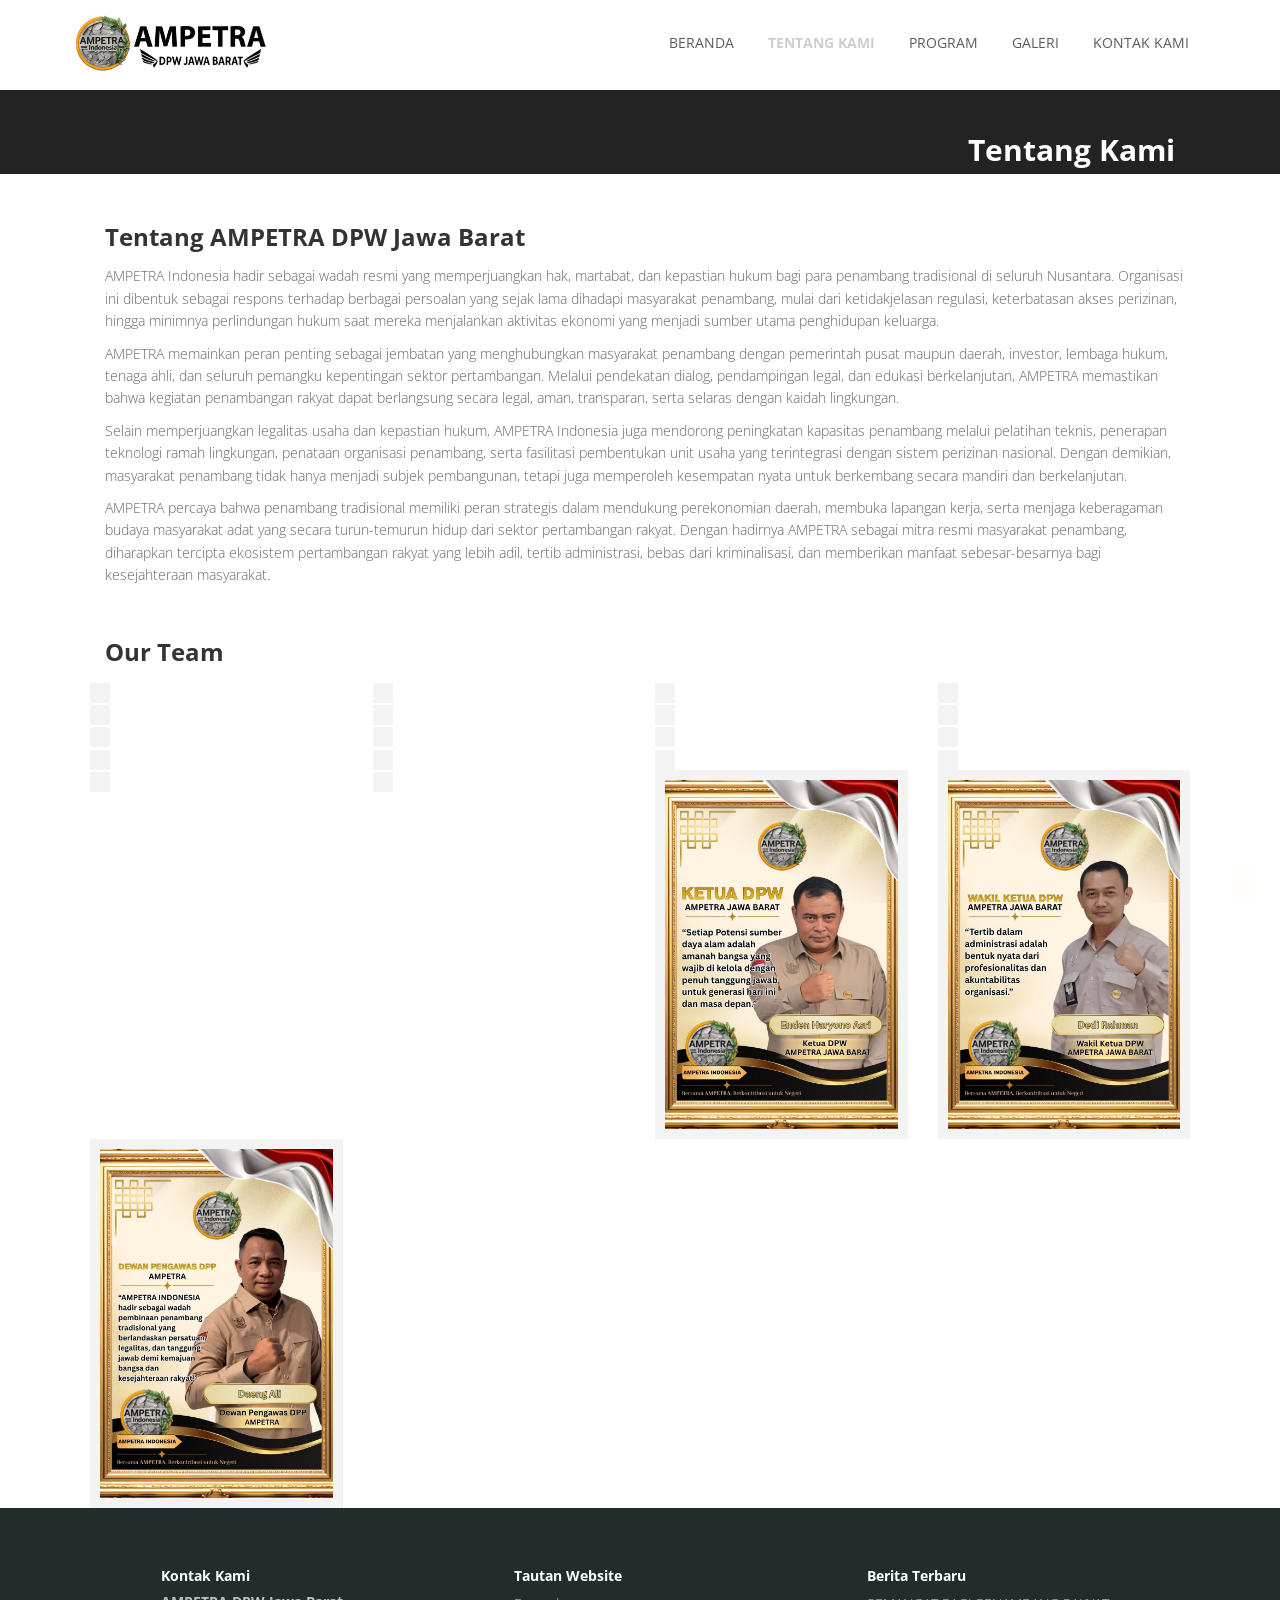
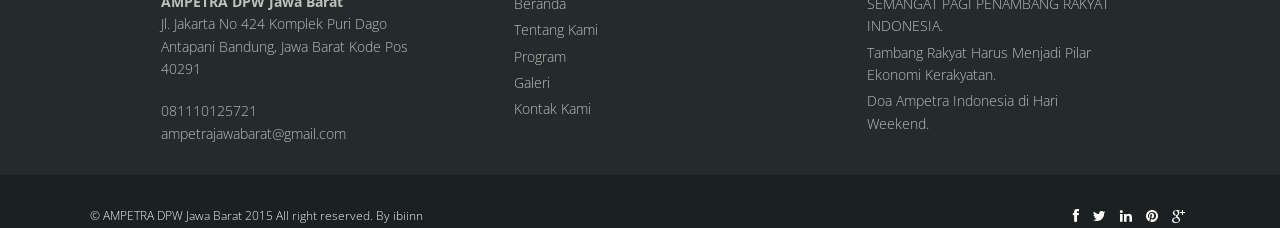
==== commit 230adc30: "tes2" ====
--- a/about.html
+++ b/about.html
@@ -6,7 +6,10 @@
 <meta name="viewport" content="width=device-width, initial-scale=1.0" />
 <meta name="description" content="Profil, visi, misi, dan sejarah AMPETRA DPW Jawa Barat.">
 <!-- css -->
-<link rel="icon" type="image/png" href="img/logoHTML.png">
+<link rel="icon" href="img/favicon.ico" type="image/x-icon">
+<link rel="shortcut icon" href="img/favicon.ico" type="image/x-icon">
+<link rel="apple-touch-icon" href="img/favicon.ico">
+
 <link href="css/bootstrap.min.css" rel="stylesheet" />
 <link href="css/fancybox/jquery.fancybox.css" rel="stylesheet">
 <link href="css/jcarousel.css" rel="stylesheet" />
--- a/css/style.css
+++ b/css/style.css
@@ -1141,7 +1141,7 @@
 opacity: 0.80;
 filter: alpha(opacity=80);
 
-	background: #81C402;
+	background: #fba301;
 }
 
 .item-thumbs .hover-wrap .overlay-img-thumb {
@@ -1939,7 +1939,7 @@
 }
 .fancybox-title-inside-wrap {
   padding: 3px 30px 6px;
-  background: #61B331;
+  background: #fba301;
 }
 .fancybox-nav span { 
   background: transparent;
@@ -2252,6 +2252,13 @@
 		transform: translateX(-50%);
 	}
 
+	#thumbs .item-thumbs img{
+		width: 100%;
+		height: 250px;
+		object-fit: cover;
+		display: block;
+	}
+
 	.aboutUs img {
         width: 100%;
         margin-bottom: 40px;
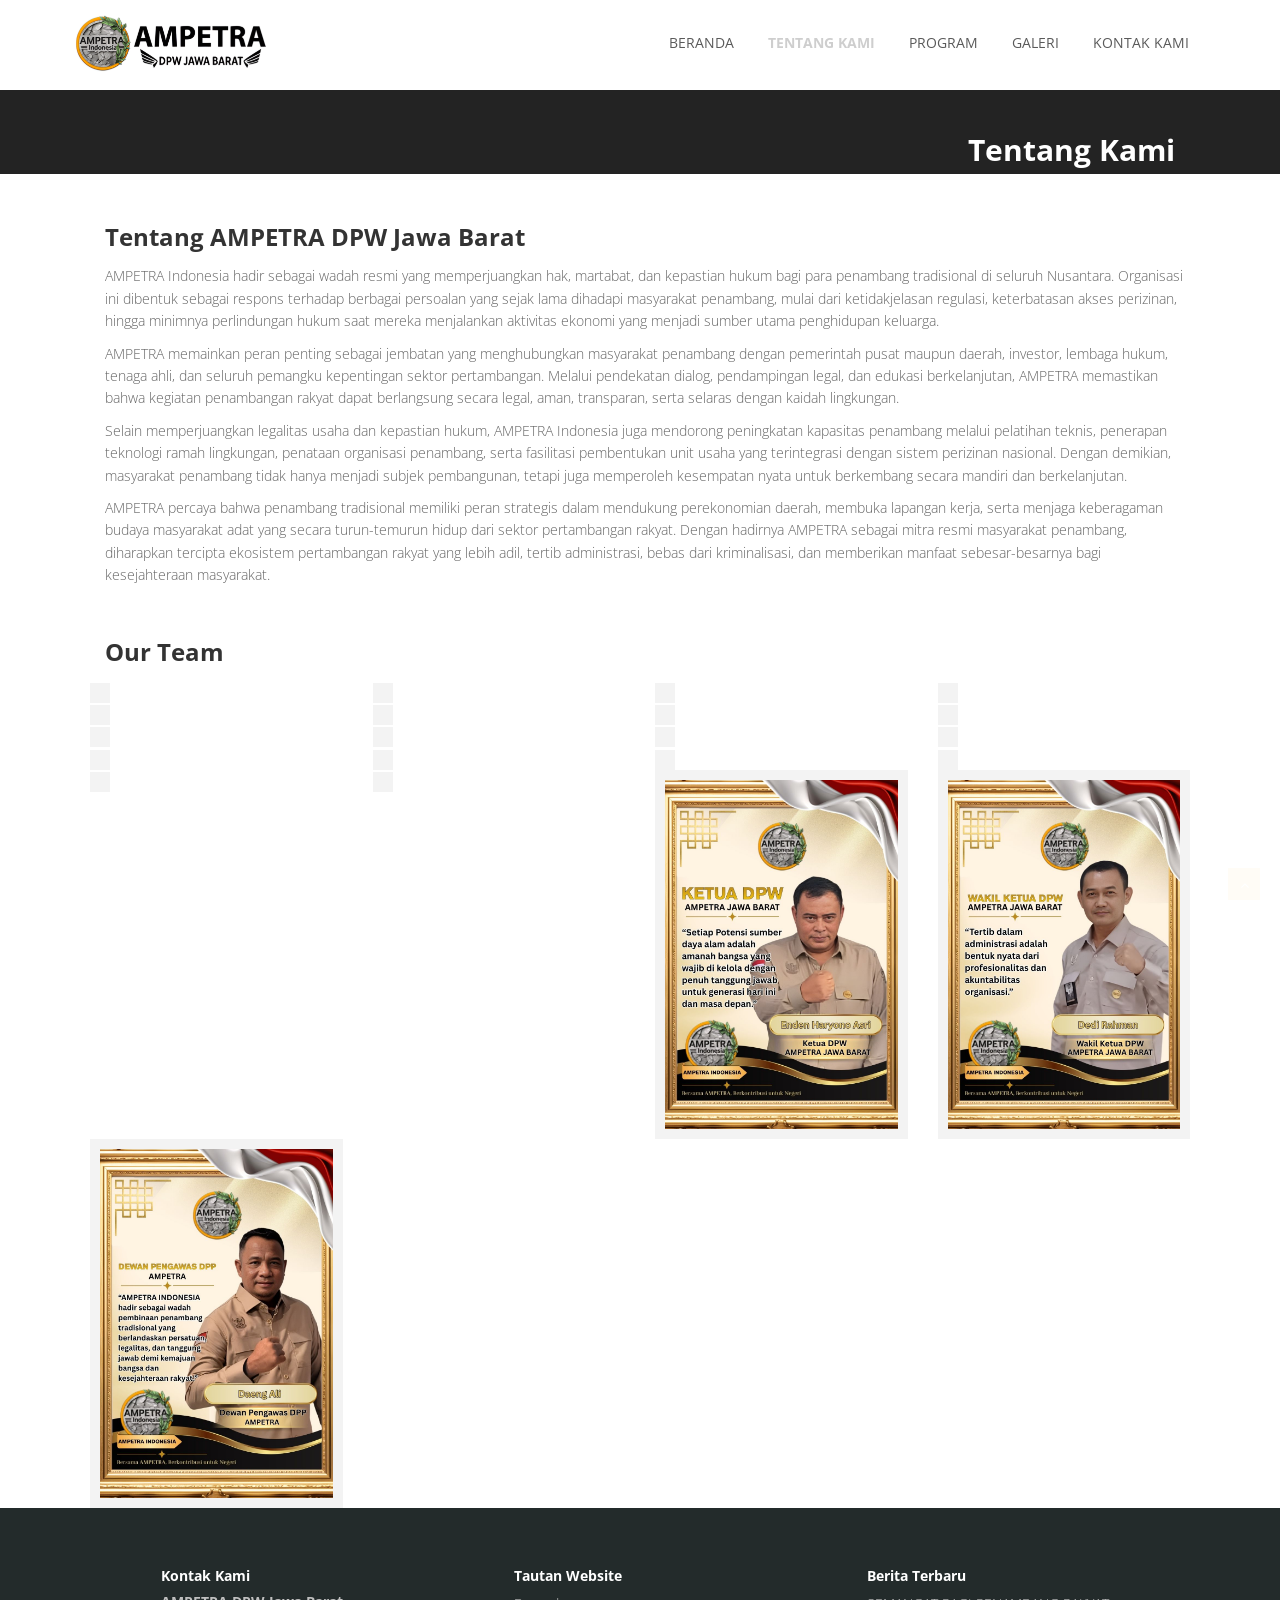
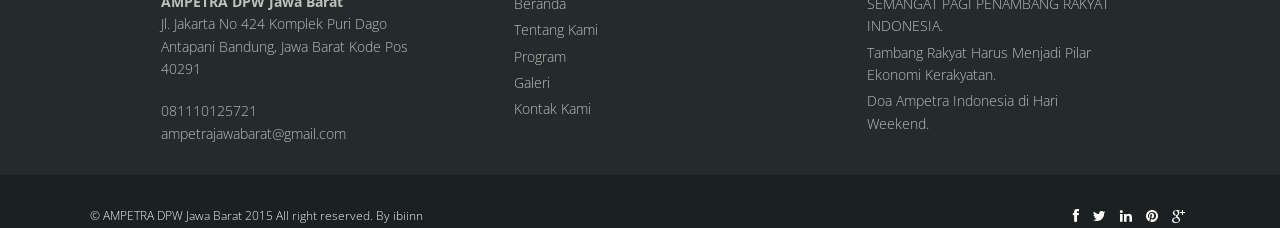
==== commit a338c8e8: "tes2" ====
--- a/about.html
+++ b/about.html
@@ -6,9 +6,9 @@
 <meta name="viewport" content="width=device-width, initial-scale=1.0" />
 <meta name="description" content="Profil, visi, misi, dan sejarah AMPETRA DPW Jawa Barat.">
 <!-- css -->
-<link rel="icon" href="img/favicon.ico" type="image/x-icon">
-<link rel="shortcut icon" href="img/favicon.ico" type="image/x-icon">
-<link rel="apple-touch-icon" href="img/favicon.ico">
+<link rel="icon" href="/favicon.ico" type="image/x-icon">
+<link rel="shortcut icon" href="/favicon.ico" type="image/x-icon">
+<link rel="apple-touch-icon" href="/favicon.ico">
 
 <link href="css/bootstrap.min.css" rel="stylesheet" />
 <link href="css/fancybox/jquery.fancybox.css" rel="stylesheet">
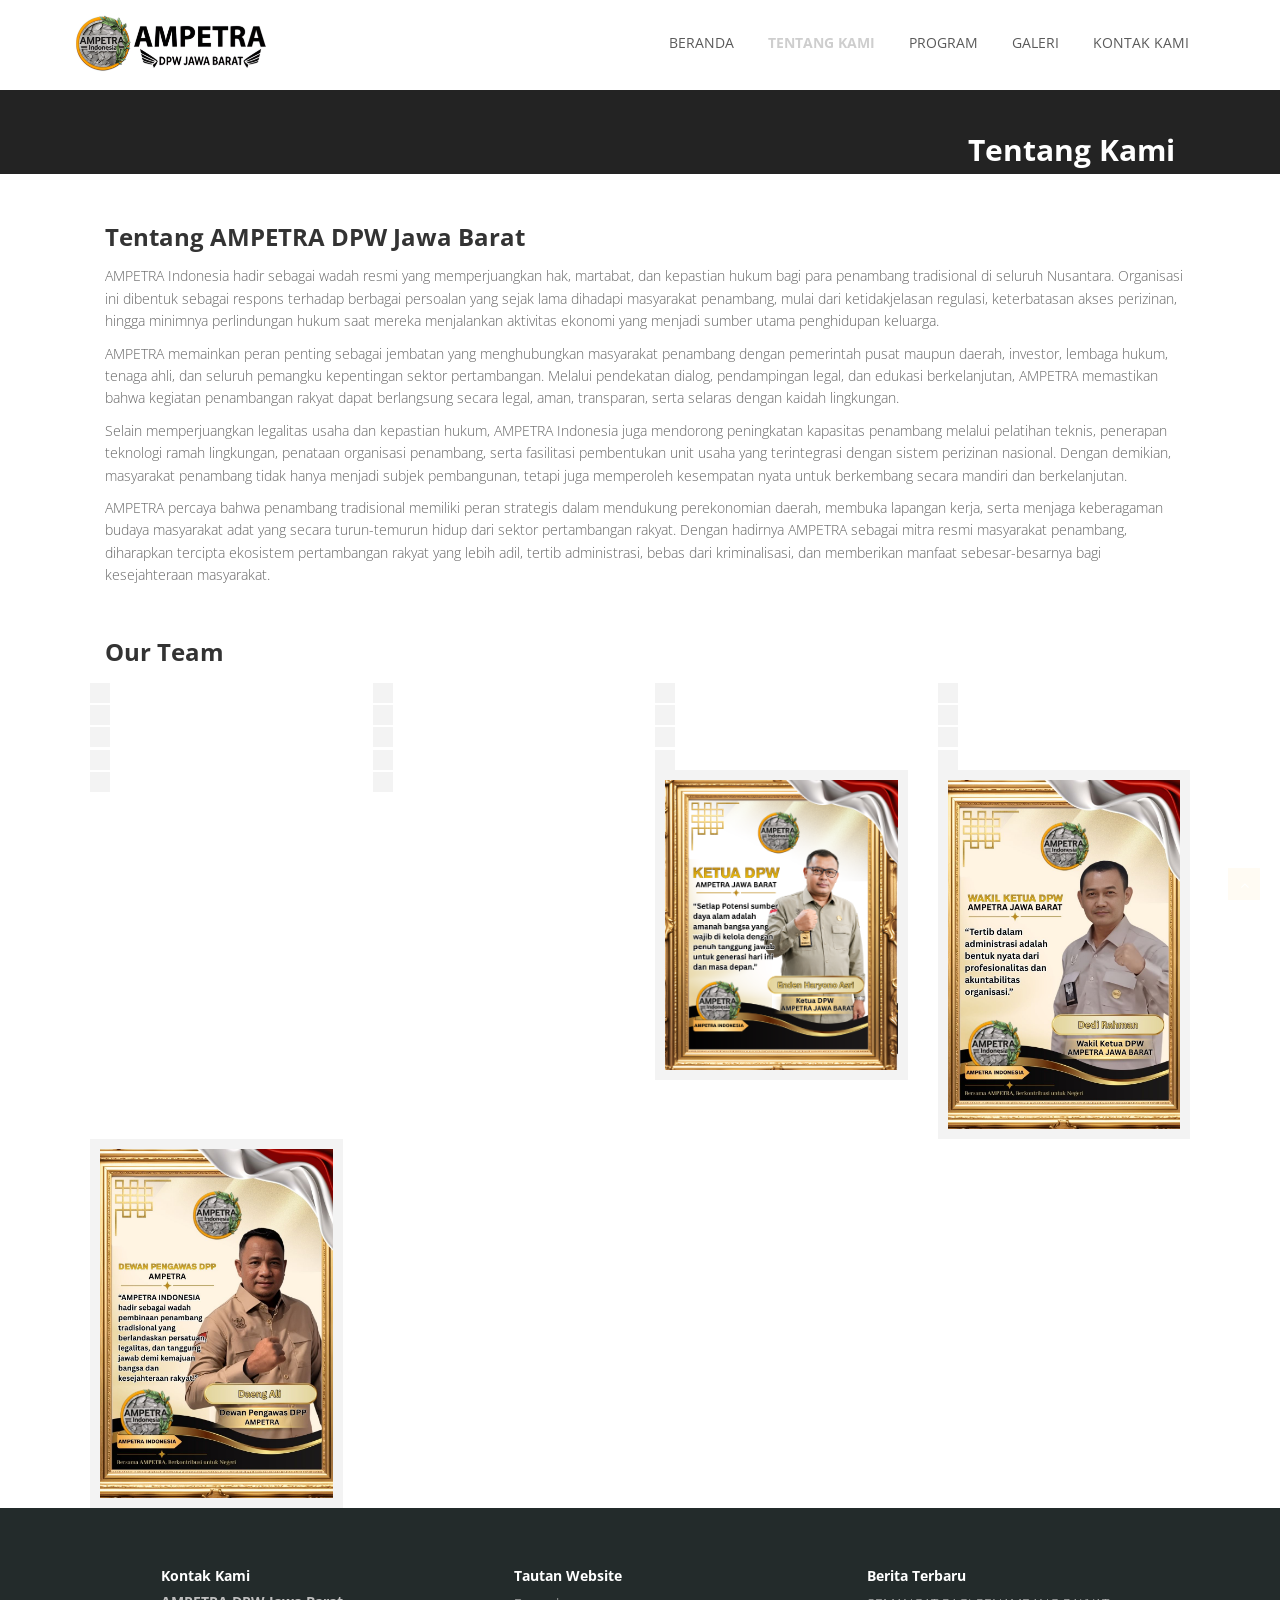
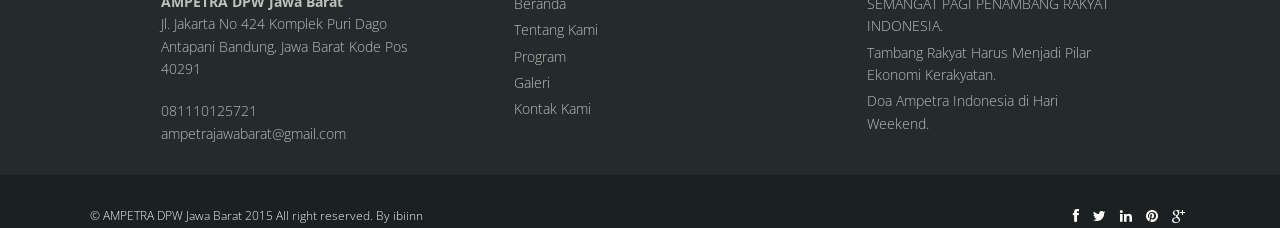
==== commit 90e63803: "tes" ====
--- a/about.html
+++ b/about.html
@@ -235,7 +235,7 @@
 									<!-- Team Member -->
 									<div class="team-member">
 										<!-- Image -->
-										<img class="img-responsive" src="img/struktur1.jpg" alt="">
+										<img class="img-responsive" src="img/struktur1.jpg" alt="" width="852" height="1280">
 									</div>
 								</div>
 								<div class="col-md-3 col-sm-6">
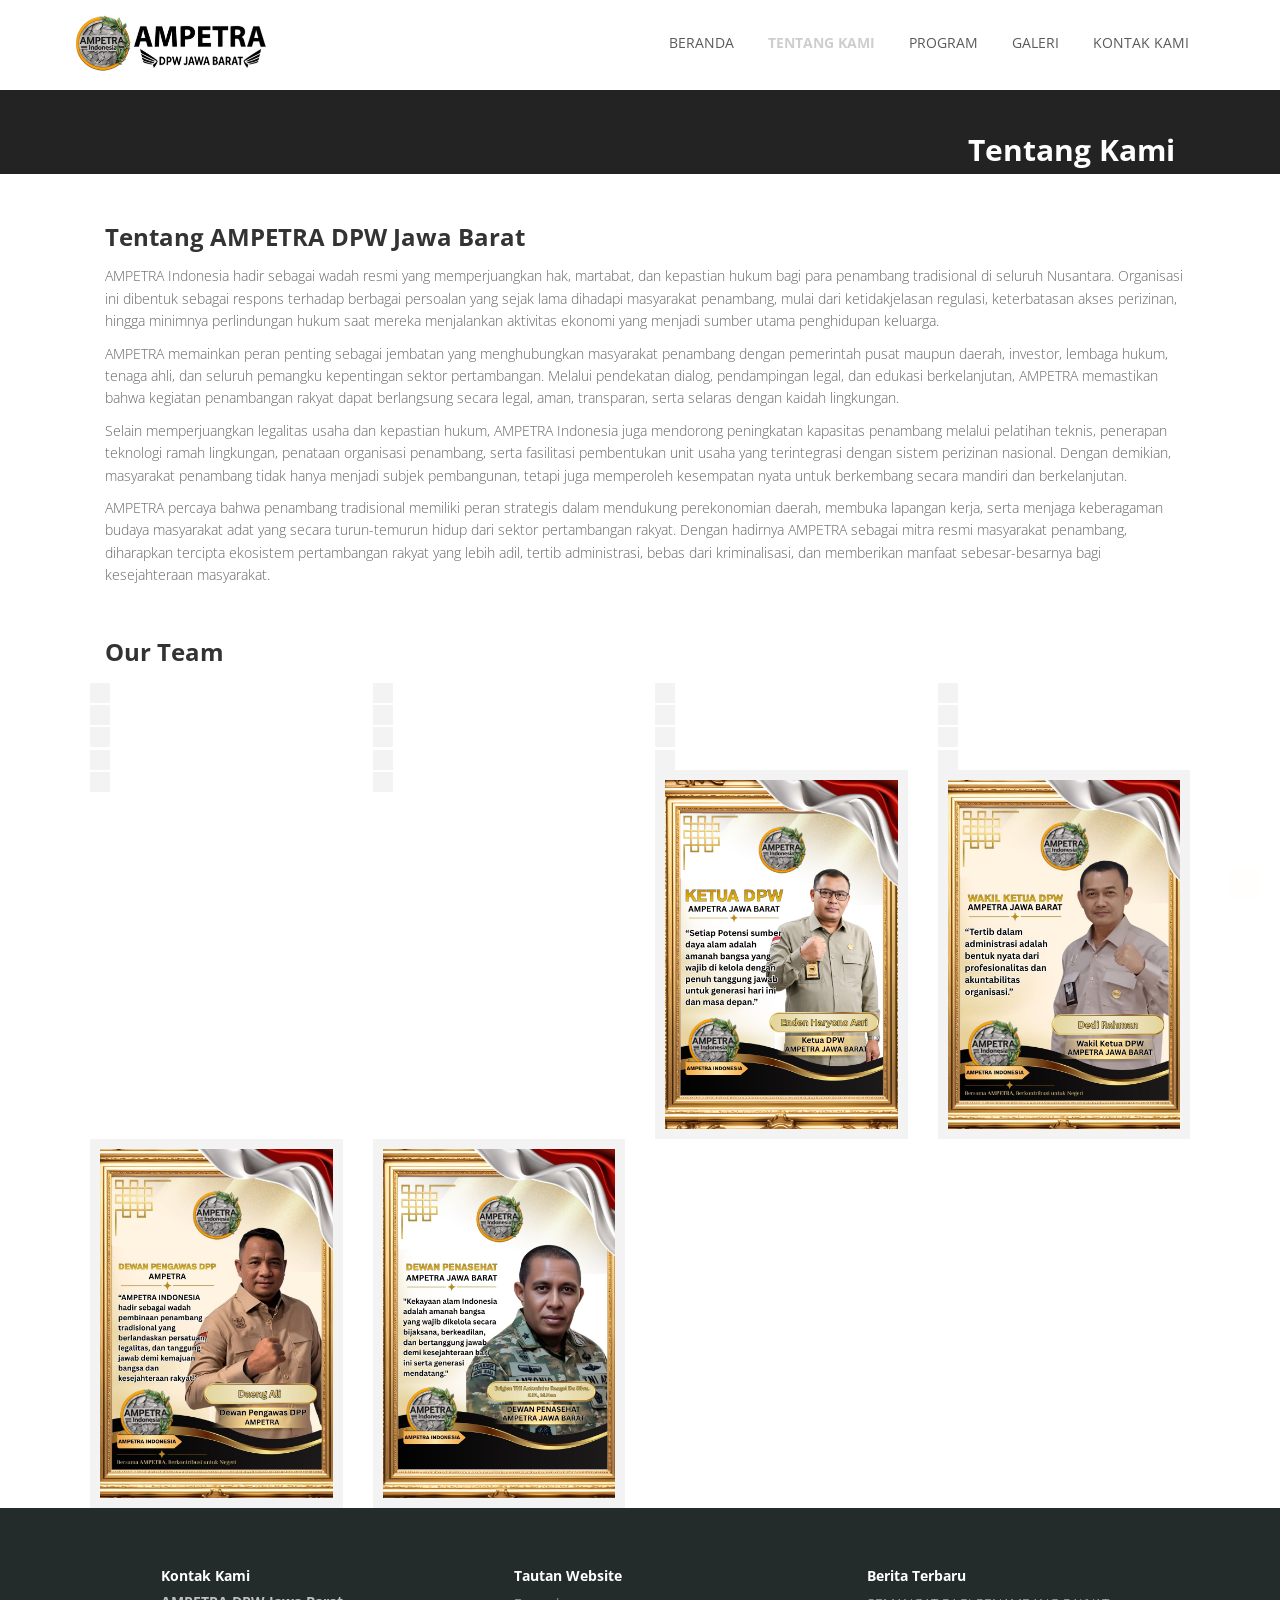
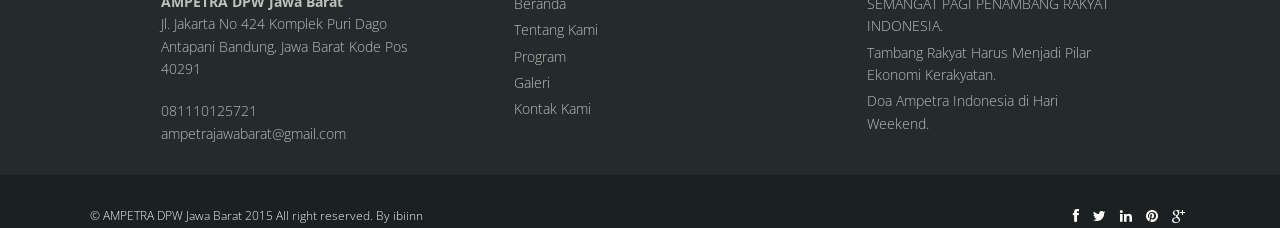
==== commit 2cc5041f: "tes" ====
--- a/about.html
+++ b/about.html
@@ -253,6 +253,14 @@
 									</div>
 								</div>
 
+								<div class="col-md-3 col-sm-6">
+								<!-- Team Member -->
+									<div class="team-member">
+										<!-- Image -->
+										<img class="img-responsive" src="img/struktur4.jpg" alt="">
+									</div>
+								</div>
+
 							</div>
 						</div>
 						
